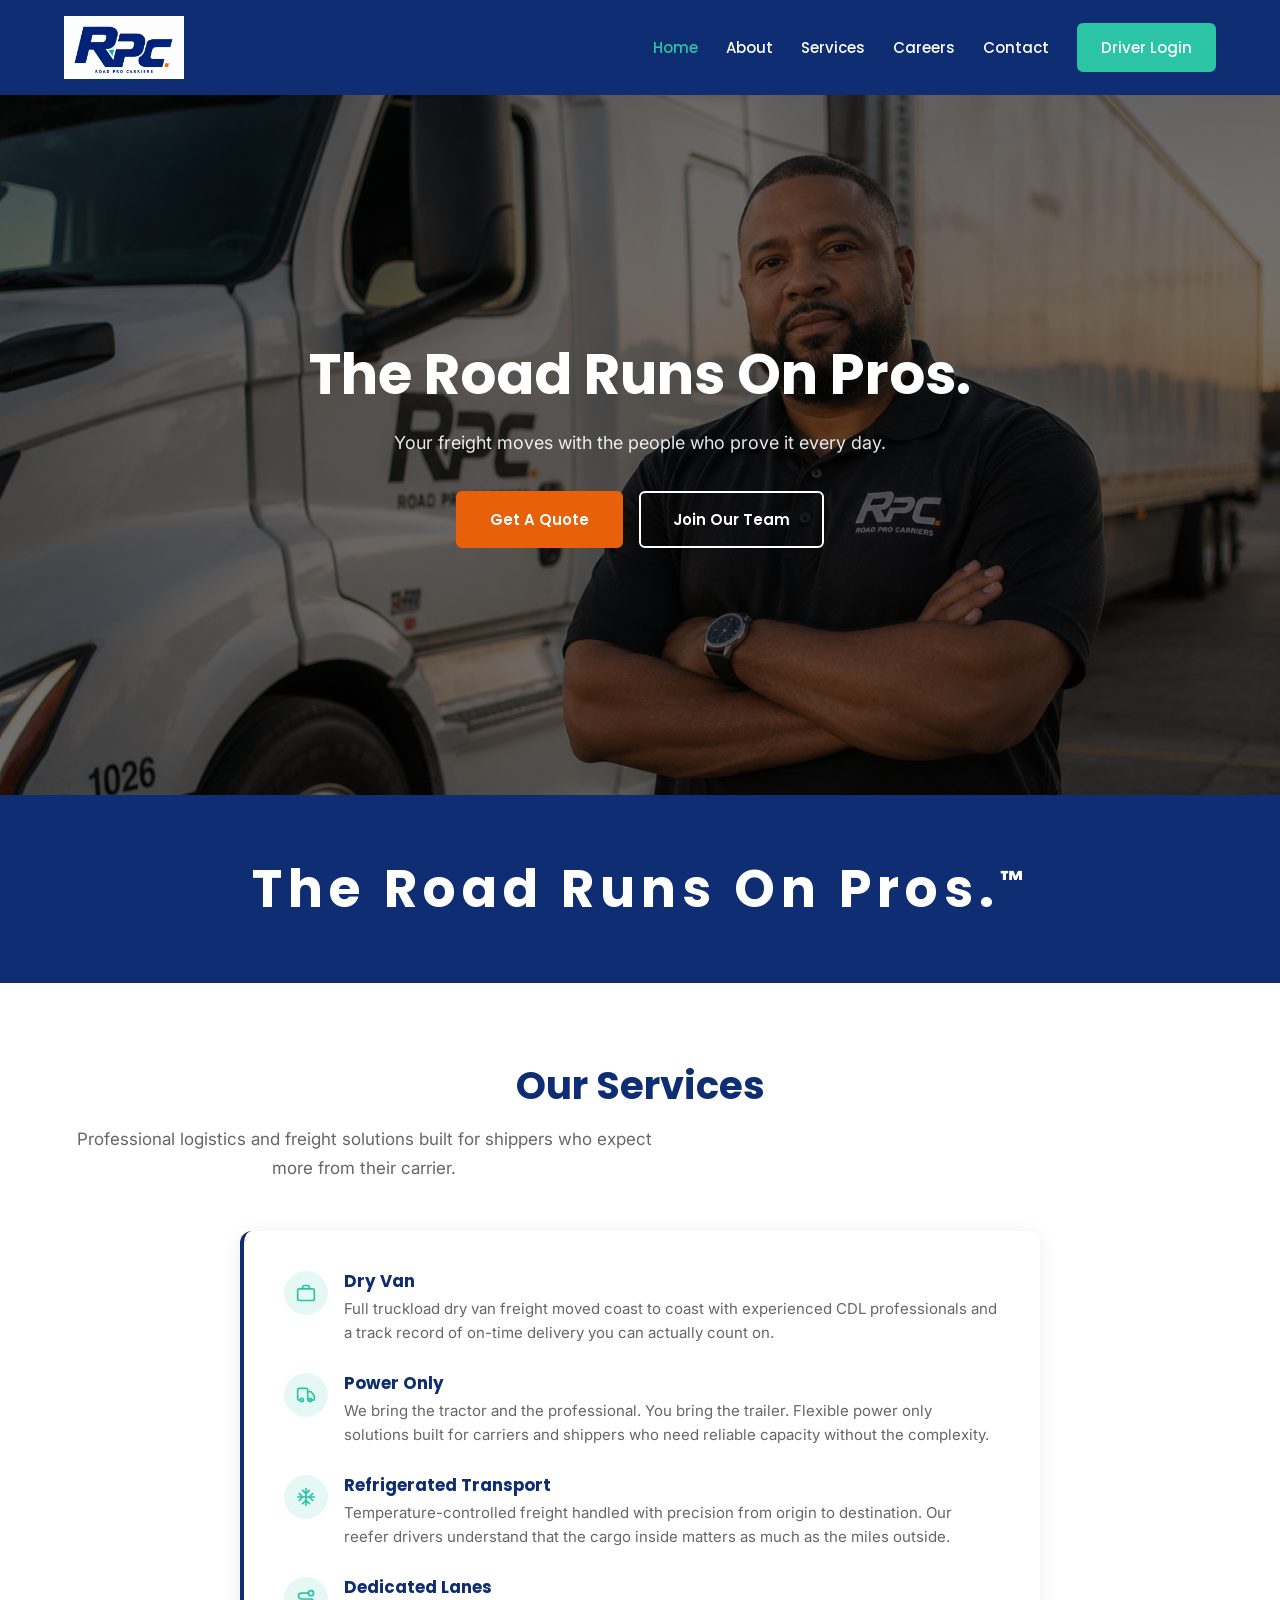
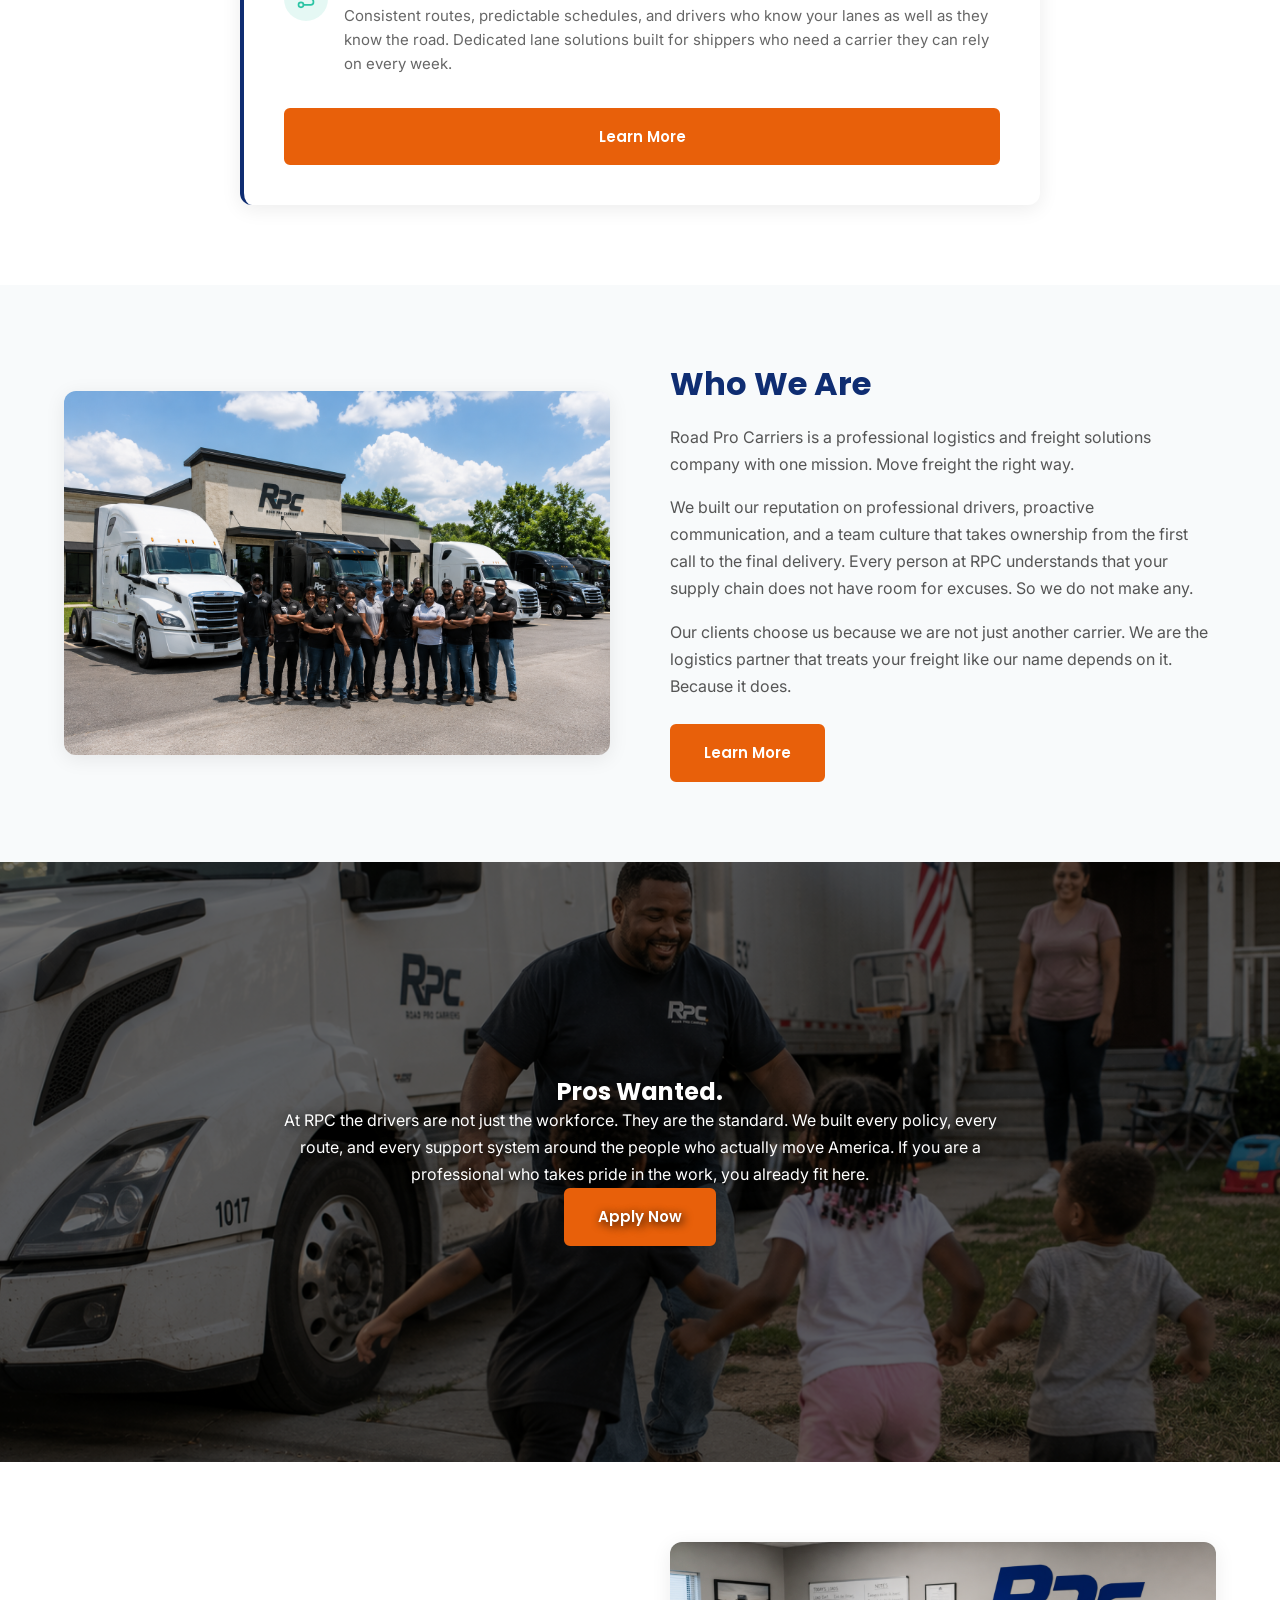
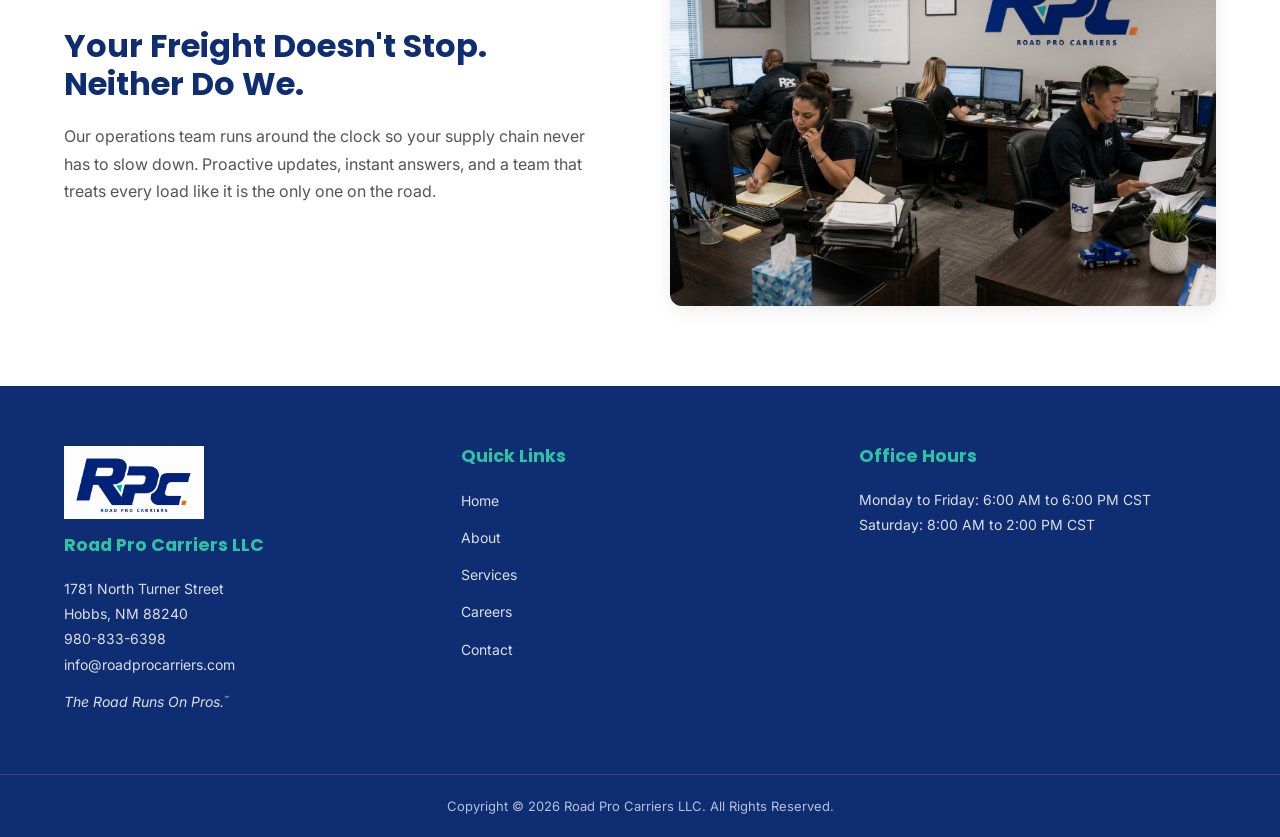
==== index.html @ 8e7dee15 "Fix Pros Wanted banner layout and restore nav button styles. Use an img element for the family homec" ====
<!DOCTYPE html>
<html lang="en">
<head>
  <meta charset="UTF-8">
  <meta name="viewport" content="width=device-width, initial-scale=1.0">
  <meta name="description" content="Road Pro Carriers LLC delivers professional logistics and freight solutions across America. The Road Runs On Pros. Get a quote or join our team today.">
  <title>Road Pro Carriers LLC | The Road Runs On Pros.</title>
  <link rel="stylesheet" href="styles.css">
</head>
<body>

  <header class="site-header">
    <div class="header-inner">
      <a href="index.html" class="logo">
        <img src="images/logo.png" alt="Road Pro Carriers LLC">
      </a>
      <input type="checkbox" id="nav-toggle" class="nav-toggle">
      <label for="nav-toggle" class="hamburger" aria-label="Toggle navigation">
        <span></span><span></span><span></span>
      </label>
      <nav class="main-nav">
        <a href="index.html" class="active">Home</a>
        <a href="about.html">About</a>
        <a href="services.html">Services</a>
        <a href="careers.html">Careers</a>
        <a href="contact.html">Contact</a>
        <a href="driver-login.html" class="btn btn-teal nav-login">Driver Login</a>
      </nav>
    </div>
  </header>

  <section class="hero" style="background-image: url('images/hero-driver.png');">
    <div class="hero-content">
      <h1>The Road Runs On Pros.</h1>
      <p>Your freight moves with the people who prove it every day.</p>
      <div class="hero-buttons">
        <a href="contact.html" class="btn btn-orange">Get A Quote</a>
        <a href="careers.html" class="btn btn-white-outline">Join Our Team</a>
      </div>
    </div>
  </section>

  <div class="tagline-bar">The Road Runs On Pros.<sup style="font-size:0.5em; vertical-align:super;">™</sup></div>

  <section>
    <div class="container">
      <h2 class="section-title text-center">Our Services</h2>
      <p class="section-subtitle text-center">Professional logistics and freight solutions built for shippers who expect more from their carrier.</p>
      <div class="services-overview">
        <div class="card services-overview-card">
          <div class="services-overview-list">
            <div class="service-overview-item">
              <div class="icon-circle">
                <svg xmlns="http://www.w3.org/2000/svg" viewBox="0 0 24 24" fill="none" stroke="currentColor" stroke-width="2" stroke-linecap="round" stroke-linejoin="round"><rect x="2" y="7" width="20" height="14" rx="2"/><path d="M16 7V5a2 2 0 0 0-2-2h-4a2 2 0 0 0-2 2v2"/></svg>
              </div>
              <div>
                <h3>Dry Van</h3>
                <p>Full truckload dry van freight moved coast to coast with experienced CDL professionals and a track record of on-time delivery you can actually count on.</p>
              </div>
            </div>
            <div class="service-overview-item">
              <div class="icon-circle">
                <svg xmlns="http://www.w3.org/2000/svg" viewBox="0 0 24 24" fill="none" stroke="currentColor" stroke-width="2" stroke-linecap="round" stroke-linejoin="round"><path d="M14 18V6a2 2 0 0 0-2-2H4a2 2 0 0 0-2 2v11a1 1 0 0 0 1 1h2"/><path d="M15 18h2"/><path d="M19 18h2a1 1 0 0 0 1-1v-3.65a1 1 0 0 0-.22-.624l-3.48-4.35A1 1 0 0 0 17.52 8H14"/><circle cx="17" cy="18" r="2"/><circle cx="7" cy="18" r="2"/></svg>
              </div>
              <div>
                <h3>Power Only</h3>
                <p>We bring the tractor and the professional. You bring the trailer. Flexible power only solutions built for carriers and shippers who need reliable capacity without the complexity.</p>
              </div>
            </div>
            <div class="service-overview-item">
              <div class="icon-circle">
                <svg xmlns="http://www.w3.org/2000/svg" viewBox="0 0 24 24" fill="none" stroke="currentColor" stroke-width="2" stroke-linecap="round" stroke-linejoin="round"><line x1="2" y1="12" x2="22" y2="12"/><line x1="12" y1="2" x2="12" y2="22"/><path d="m20 16-4-4 4-4"/><path d="m4 8 4 4-4 4"/><path d="m16 4-4 4-4-4"/><path d="m8 20 4-4 4 4"/></svg>
              </div>
              <div>
                <h3>Refrigerated Transport</h3>
                <p>Temperature-controlled freight handled with precision from origin to destination. Our reefer drivers understand that the cargo inside matters as much as the miles outside.</p>
              </div>
            </div>
            <div class="service-overview-item">
              <div class="icon-circle">
                <svg xmlns="http://www.w3.org/2000/svg" viewBox="0 0 24 24" fill="none" stroke="currentColor" stroke-width="2" stroke-linecap="round" stroke-linejoin="round"><circle cx="6" cy="19" r="3"/><path d="M9 19h8.5a3.5 3.5 0 0 0 0-7h-11a3.5 3.5 0 0 1 0-7H15"/><circle cx="18" cy="5" r="3"/></svg>
              </div>
              <div>
                <h3>Dedicated Lanes</h3>
                <p>Consistent routes, predictable schedules, and drivers who know your lanes as well as they know the road. Dedicated lane solutions built for shippers who need a carrier they can rely on every week.</p>
              </div>
            </div>
          </div>
          <a href="services.html" class="btn btn-orange">Learn More</a>
        </div>
      </div>
    </div>
  </section>

  <section class="bg-light">
    <div class="container two-col">
      <div class="col-image">
        <img src="images/team-building.png" alt="Road Pro Carriers team building together">
      </div>
      <div class="col-text content-block">
        <h2>Who We Are</h2>
        <p>Road Pro Carriers is a professional logistics and freight solutions company with one mission. Move freight the right way.</p>
        <p>We built our reputation on professional drivers, proactive communication, and a team culture that takes ownership from the first call to the final delivery. Every person at RPC understands that your supply chain does not have room for excuses. So we do not make any.</p>
        <p>Our clients choose us because we are not just another carrier. We are the logistics partner that treats your freight like our name depends on it. Because it does.</p>
        <a href="about.html" class="btn btn-orange">Learn More</a>
      </div>
    </div>
  </section>

  <section class="cta-banner cta-banner-homecoming careers-cta">
    <img src="images/family-homecoming.png" alt="Professional driver reunited with his family" class="cta-banner-img">
    <div class="hero-content">
      <h1>Pros Wanted.</h1>
      <p>At RPC the drivers are not just the workforce. They are the standard. We built every policy, every route, and every support system around the people who actually move America. If you are a professional who takes pride in the work, you already fit here.</p>
      <a href="careers.html" class="btn btn-orange">Apply Now</a>
    </div>
  </section>

  <section>
    <div class="container two-col">
      <div class="col-text content-block">
        <h2>Your Freight Doesn't Stop. Neither Do We.</h2>
        <p>Our operations team runs around the clock so your supply chain never has to slow down. Proactive updates, instant answers, and a team that treats every load like it is the only one on the road.</p>
      </div>
      <div class="col-image">
        <img src="images/office-rpc-wall.png" alt="Road Pro Carriers dispatch office">
      </div>
    </div>
  </section>

  <footer class="site-footer">
    <div class="footer-main">
      <div class="footer-col">
        <img src="images/logo.png" alt="Road Pro Carriers" style="width: 140px; margin-bottom: 16px; display: block;">
        <h4>Road Pro Carriers LLC</h4>
        <p>1781 North Turner Street<br>Hobbs, NM 88240</p>
        <p><a href="tel:9808336398">980-833-6398</a></p>
        <p><a href="mailto:info@roadprocarriers.com">info@roadprocarriers.com</a></p>
        <p class="footer-tagline">The Road Runs On Pros.<sup style="font-size:0.5em; vertical-align:super;">™</sup></p>
      </div>
      <div class="footer-col">
        <h4>Quick Links</h4>
        <ul class="footer-links">
          <li><a href="index.html">Home</a></li>
          <li><a href="about.html">About</a></li>
          <li><a href="services.html">Services</a></li>
          <li><a href="careers.html">Careers</a></li>
          <li><a href="contact.html">Contact</a></li>
        </ul>
      </div>
      <div class="footer-col">
        <h4>Office Hours</h4>
        <p>Monday to Friday: 6:00 AM to 6:00 PM CST</p>
        <p>Saturday: 8:00 AM to 2:00 PM CST</p>
      </div>
    </div>
    <div class="footer-bottom">
      <p>Copyright &copy; 2026 Road Pro Carriers LLC. All Rights Reserved.</p>
    </div>
  </footer>

</body>
</html>
---- styles.css ----
/* =============================================
   Road Pro Carriers LLC Global Styles
   ============================================= */

@import url('https://fonts.googleapis.com/css2?family=Inter:wght@400;500&family=Poppins:wght@400;600;700&display=swap');

*, *::before, *::after {
  box-sizing: border-box;
  margin: 0;
  padding: 0;
}

html {
  scroll-behavior: smooth;
}

body {
  font-family: 'Inter', sans-serif;
  font-weight: 400;
  font-size: 16px;
  line-height: 1.7;
  color: #333;
  background: #FFFFFF;
}

img {
  max-width: 100%;
  height: auto;
  display: block;
}

a {
  text-decoration: none;
  color: inherit;
}

ul {
  list-style: none;
}

h1, h2, h3, h4, h5, h6 {
  font-family: 'Poppins', sans-serif;
  font-weight: 700;
  line-height: 1.2;
}

.container {
  max-width: 1200px;
  margin: 0 auto;
  padding: 0 24px;
}

section {
  padding: 80px 0;
}

/* ---------- Buttons ---------- */
.btn {
  display: inline-block;
  padding: 14px 32px;
  border-radius: 6px;
  font-family: 'Poppins', sans-serif;
  font-weight: 600;
  font-size: 15px;
  cursor: pointer;
  border: 2px solid transparent;
  transition: all 0.3s ease;
}

.btn-orange {
  background: #E8600A;
  color: #FFFFFF;
  border-color: #E8600A;
}

.btn-orange:hover {
  background: #c45209;
  border-color: #c45209;
}

.btn-white-outline {
  background: transparent;
  color: #FFFFFF;
  border-color: #FFFFFF;
}

.btn-white-outline:hover {
  background: #FFFFFF;
  color: #0F2D72;
}

.btn-teal {
  background: #2BC4A4;
  color: #FFFFFF;
  border-color: #2BC4A4;
}

.btn-teal:hover {
  background: #24a88c;
  border-color: #24a88c;
}

/* ---------- Cards ---------- */
.card {
  background: #FFFFFF;
  border-radius: 12px;
  box-shadow: 0 4px 20px rgba(0, 0, 0, 0.08);
  padding: 32px;
  transition: transform 0.3s ease, box-shadow 0.3s ease;
}

.card:hover {
  transform: translateY(-4px);
  box-shadow: 0 8px 30px rgba(0, 0, 0, 0.12);
}

/* ---------- Header ---------- */
.site-header {
  background: #0F2D72;
  position: sticky;
  top: 0;
  z-index: 1000;
}

.header-inner {
  display: flex;
  align-items: center;
  justify-content: space-between;
  padding: 16px 24px;
  max-width: 1200px;
  margin: 0 auto;
}

.logo img {
  width: 120px;
}

.main-nav {
  display: flex;
  align-items: center;
  gap: 28px;
}

.main-nav a {
  color: #FFFFFF;
  font-family: 'Poppins', sans-serif;
  font-weight: 500;
  font-size: 15px;
  transition: color 0.3s ease;
}

.main-nav a:not(.btn):hover,
.main-nav a:not(.btn).active {
  color: #2BC4A4;
}

.nav-login {
  padding: 10px 22px;
  font-size: 14px;
}

.nav-login:hover {
  color: #FFFFFF;
}

.nav-admin {
  padding: 10px 22px;
  font-size: 14px;
  background: transparent;
  color: #E8600A;
  border: 2px solid #E8600A;
}

.nav-admin:hover {
  background: #E8600A;
  color: #FFFFFF;
  border-color: #E8600A;
}

.nav-toggle {
  display: none;
}

.hamburger {
  display: none;
  flex-direction: column;
  gap: 5px;
  cursor: pointer;
  padding: 4px;
  z-index: 1001;
}

.hamburger span {
  display: block;
  width: 26px;
  height: 3px;
  background: #FFFFFF;
  border-radius: 2px;
  transition: all 0.3s ease;
}

/* ---------- Hero ---------- */
.hero {
  min-height: 700px;
  display: flex;
  align-items: center;
  justify-content: center;
  text-align: center;
  background-size: cover;
  background-position: center 20%;
  background-repeat: no-repeat;
  position: relative;
}

.hero::before {
  content: '';
  position: absolute;
  inset: 0;
  background: rgba(0, 0, 0, 0.55);
}

.hero-navy {
  background: #0F2D72;
}

.hero-navy::before {
  display: none;
}

.hero-content {
  position: relative;
  z-index: 1;
  max-width: 800px;
  padding: 40px 24px;
}

.hero h1 {
  color: #FFFFFF;
  font-size: clamp(2.2rem, 5vw, 3.5rem);
  margin-bottom: 20px;
}

.hero p {
  color: rgba(255, 255, 255, 0.9);
  font-size: 18px;
  margin-bottom: 32px;
}

.hero-buttons {
  display: flex;
  gap: 16px;
  justify-content: center;
  flex-wrap: wrap;
}

/* ---------- Tagline Bar ---------- */
.tagline-bar {
  background-color: #0F2D72;
  padding: 50px 20px;
  text-align: center;
  font-family: 'Poppins', sans-serif;
  font-size: clamp(1.8rem, 5vw, 52px);
  font-weight: 700;
  letter-spacing: 6px;
  color: #FFFFFF;
  width: 100%;
}

.hero-about {
  background-position: center 40%;
}

/* ---------- Services Overview Card ---------- */
.services-overview {
  max-width: 800px;
  margin: 0 auto;
}

.services-overview-card {
  border-left: 4px solid #0F2D72;
  padding: 40px;
}

.services-overview-list {
  display: grid;
  gap: 28px;
  margin-bottom: 32px;
}

.service-overview-item {
  display: flex;
  gap: 16px;
  align-items: flex-start;
}

.service-overview-item .icon-circle {
  width: 44px;
  height: 44px;
  margin: 0;
  flex-shrink: 0;
}

.service-overview-item .icon-circle svg {
  width: 20px;
  height: 20px;
}

.service-overview-item h3 {
  color: #0F2D72;
  font-size: 1.05rem;
  margin-bottom: 6px;
}

.service-overview-item p {
  color: #666;
  font-size: 15px;
  line-height: 1.6;
}

.services-overview-card .btn {
  width: 100%;
  text-align: center;
}

/* ---------- Section Headings ---------- */
.section-title {
  font-size: clamp(1.8rem, 3vw, 2.4rem);
  color: #0F2D72;
  margin-bottom: 16px;
}

.section-subtitle {
  color: #666;
  font-size: 17px;
  margin-bottom: 48px;
  max-width: 600px;
}

.text-center {
  text-align: center;
}

.text-center .section-subtitle {
  margin-left: auto;
  margin-right: auto;
}

/* ---------- Icons ---------- */
.icon-circle {
  width: 64px;
  height: 64px;
  background: rgba(43, 196, 164, 0.12);
  border-radius: 50%;
  display: flex;
  align-items: center;
  justify-content: center;
  margin: 0 auto 20px;
  color: #2BC4A4;
}

.icon-circle svg {
  width: 28px;
  height: 28px;
}

.icon-circle-lg {
  width: 80px;
  height: 80px;
  margin: 0 0 24px;
}

.icon-circle-lg svg {
  width: 36px;
  height: 36px;
}

.icon-circle-sm {
  width: 56px;
  height: 56px;
  margin: 0 auto 16px;
}

.icon-circle-sm svg {
  width: 24px;
  height: 24px;
}

/* ---------- Services Grid ---------- */
.services-grid {
  display: grid;
  grid-template-columns: repeat(3, 1fr);
  gap: 32px;
}

.service-card {
  text-align: center;
}

.service-card h3 {
  color: #0F2D72;
  font-size: 1.25rem;
  margin-bottom: 12px;
}

.service-card p {
  color: #666;
  margin-bottom: 16px;
  font-size: 15px;
}

.learn-more {
  color: #E8600A;
  font-family: 'Poppins', sans-serif;
  font-weight: 600;
  font-size: 14px;
  transition: color 0.3s ease;
}

.learn-more:hover {
  color: #c45209;
}

/* ---------- Two Column Layouts ---------- */
.two-col {
  display: grid;
  grid-template-columns: 1fr 1fr;
  gap: 60px;
  align-items: center;
}

.two-col img {
  border-radius: 12px;
  box-shadow: 0 4px 20px rgba(0, 0, 0, 0.08);
  width: 100%;
}

.two-col.reverse .col-image,
.two-col.reverse .col-icon {
  order: 2;
}

.two-col.reverse .col-text {
  order: 1;
}

/* ---------- CTA Banner ---------- */
.cta-banner {
  background-size: cover;
  background-position: center;
  background-repeat: no-repeat;
  position: relative;
  text-align: center;
  padding: 0;
}

.cta-banner-homecoming,
.hero.cta-banner-homecoming {
  background-image: none;
  background-size: cover;
  background-position: center 60%;
  background-color: transparent;
  min-height: 600px;
  overflow: hidden;
  padding: 0;
}

.cta-banner-homecoming .cta-banner-img {
  position: absolute;
  inset: 0;
  width: 100%;
  height: 100%;
  object-fit: cover;
  object-position: center 60%;
  z-index: 0;
}

.cta-banner-homecoming .hero-content {
  position: absolute;
  inset: 0;
  z-index: 2;
  display: flex;
  flex-direction: column;
  align-items: center;
  justify-content: center;
  max-width: 800px;
  margin: 0 auto;
  padding: 100px 24px;
}

.cta-banner-homecoming::before,
.hero.cta-banner-homecoming::before {
  background: rgba(0, 0, 0, 0.35);
  z-index: 1;
}

.careers-hero {
  background-position: center center;
}

.careers-hero::before {
  background: rgba(0, 0, 0, 0.45);
}

.careers-cta h1,
.careers-cta h2,
.careers-cta p,
.careers-cta .btn,
.photo-banner h2,
.photo-banner p {
  color: white;
  text-shadow: 2px 2px 10px rgba(0, 0, 0, 0.95);
}

.cta-banner::before {
  content: '';
  position: absolute;
  inset: 0;
  background: rgba(0, 0, 0, 0.55);
}

.cta-banner .hero-content {
  padding: 100px 24px;
}

/* ---------- Content Blocks ---------- */
.content-block h2 {
  color: #0F2D72;
  font-size: clamp(1.6rem, 2.5vw, 2rem);
  margin-bottom: 20px;
}

.content-block p {
  color: #555;
  margin-bottom: 16px;
}

.content-block .btn {
  margin-top: 8px;
}

/* ---------- Values List ---------- */
.values-list {
  display: grid;
  gap: 16px;
}

.value-item {
  display: flex;
  align-items: flex-start;
  gap: 12px;
}

.value-dot {
  width: 8px;
  height: 8px;
  background: #2BC4A4;
  border-radius: 50%;
  flex-shrink: 0;
  margin-top: 8px;
}

.value-item strong {
  font-family: 'Poppins', sans-serif;
  color: #0F2D72;
  display: block;
  margin-bottom: 4px;
}

.value-item span {
  color: #555;
  font-size: 15px;
}

/* ---------- Service Detail ---------- */
.service-detail {
  padding: 80px 0;
}

.service-detail:nth-child(even) {
  background: #f8fafb;
}

.service-detail h2 {
  color: #0F2D72;
  font-size: clamp(1.6rem, 2.5vw, 2rem);
  margin-bottom: 20px;
}

.service-detail p {
  color: #555;
  margin-bottom: 16px;
}

.service-detail .col-icon {
  display: flex;
  align-items: center;
  justify-content: center;
}

.service-icon-circle {
  width: 200px;
  height: 200px;
  border-radius: 50%;
  background: #EEF3FC;
  display: flex;
  align-items: center;
  justify-content: center;
  box-shadow: 0 8px 24px rgba(15, 45, 114, 0.12);
  flex-shrink: 0;
}

.service-icon-circle svg {
  width: 120px;
  height: 120px;
}

/* ---------- Benefits Grid ---------- */
.benefits-grid {
  display: grid;
  grid-template-columns: repeat(3, 1fr);
  gap: 32px;
}

.benefit-card {
  text-align: center;
}

.benefit-card h3 {
  color: #0F2D72;
  font-size: 1.1rem;
  margin-bottom: 8px;
}

.benefit-card p {
  color: #666;
  font-size: 14px;
}

/* ---------- Photo Banner ---------- */
.photo-banner {
  min-height: 400px;
  background-size: cover;
  background-position: center;
  background-repeat: no-repeat;
  display: flex;
  align-items: center;
  justify-content: center;
  position: relative;
  padding: 0;
}

.photo-banner-content {
  position: relative;
  z-index: 1;
  text-align: center;
  padding: 40px 24px;
  max-width: 700px;
}

.photo-banner-content h2 {
  position: relative;
  z-index: 1;
  color: #FFFFFF;
  font-size: clamp(2rem, 4vw, 3rem);
  text-align: center;
  padding: 0;
  margin-bottom: 16px;
}

.photo-banner-content p {
  color: rgba(255, 255, 255, 0.9);
  font-size: 18px;
}

.photo-banner::before {
  content: '';
  position: absolute;
  inset: 0;
  background: rgba(0, 0, 0, 0.55);
}

.photo-banner-drivers {
  background-position: center 30%;
}

.photo-banner-drivers::before {
  background: rgba(0, 0, 0, 0.50);
}

/* ---------- Requirements ---------- */
.requirements-list li {
  padding: 12px 0;
  border-bottom: 1px solid #eee;
  color: #555;
  display: flex;
  align-items: center;
  gap: 12px;
}

.requirements-list li::before {
  content: '';
  width: 20px;
  height: 20px;
  background: rgba(43, 196, 164, 0.15);
  border-radius: 50%;
  flex-shrink: 0;
  background-image: url("data:image/svg+xml,%3Csvg xmlns='http://www.w3.org/2000/svg' viewBox='0 0 24 24' fill='none' stroke='%232BC4A4' stroke-width='3' stroke-linecap='round' stroke-linejoin='round'%3E%3Cpolyline points='20 6 9 17 4 12'/%3E%3C/svg%3E");
  background-size: 12px;
  background-repeat: no-repeat;
  background-position: center;
}

/* ---------- Forms ---------- */
.form-card {
  background: #FFFFFF;
  border-radius: 12px;
  box-shadow: 0 4px 20px rgba(0, 0, 0, 0.08);
  padding: 40px;
}

.form-card h2 {
  color: #0F2D72;
  font-size: 1.5rem;
  margin-bottom: 24px;
}

.form-group {
  margin-bottom: 20px;
}

.form-group label {
  display: block;
  font-family: 'Poppins', sans-serif;
  font-weight: 500;
  font-size: 14px;
  color: #0F2D72;
  margin-bottom: 6px;
}

.form-group input,
.form-group select,
.form-group textarea {
  width: 100%;
  padding: 12px 16px;
  border: 1px solid #ddd;
  border-radius: 6px;
  font-family: 'Inter', sans-serif;
  font-size: 15px;
  transition: border-color 0.3s ease;
  background: #FFFFFF;
}

.form-group input:focus,
.form-group select:focus,
.form-group textarea:focus {
  outline: none;
  border-color: #2BC4A4;
}

.form-group textarea {
  min-height: 120px;
  resize: vertical;
}

.form-row {
  display: grid;
  grid-template-columns: 1fr 1fr;
  gap: 20px;
}

/* ---------- Contact Info ---------- */
.contact-info-block {
  margin-bottom: 28px;
}

.contact-info-block h3 {
  color: #0F2D72;
  font-size: 1.3rem;
  margin-bottom: 20px;
}

.contact-info-block p,
.contact-info-block a {
  color: #555;
  font-size: 15px;
  line-height: 1.8;
}

.contact-info-block a:hover {
  color: #2BC4A4;
}

.contact-label {
  font-family: 'Poppins', sans-serif;
  font-weight: 600;
  color: #0F2D72;
  font-size: 13px;
  text-transform: uppercase;
  letter-spacing: 0.5px;
  margin-top: 16px;
  margin-bottom: 4px;
}

/* ---------- CTA Section ---------- */
.cta-section {
  background: #0F2D72;
  text-align: center;
}

.cta-section h2 {
  color: #FFFFFF;
  font-size: clamp(1.8rem, 3vw, 2.4rem);
  margin-bottom: 24px;
}

/* ---------- Map ---------- */
.map-section {
  padding: 0;
}

.map-section iframe {
  width: 100%;
  height: 450px;
  border: 0;
  display: block;
}

/* ---------- Stub Page ---------- */
.stub-content {
  text-align: center;
  max-width: 600px;
  margin: 0 auto;
}

.stub-content p {
  color: rgba(255, 255, 255, 0.9);
  font-size: 18px;
  margin-bottom: 32px;
}

.stub-links {
  display: flex;
  gap: 16px;
  justify-content: center;
  flex-wrap: wrap;
}

/* ---------- Footer ---------- */
.site-footer {
  background: #0F2D72;
  color: #FFFFFF;
}

.footer-main {
  display: grid;
  grid-template-columns: 1fr 1fr 1fr;
  gap: 40px;
  padding: 60px 24px;
  max-width: 1200px;
  margin: 0 auto;
}

.footer-col h4 {
  font-family: 'Poppins', sans-serif;
  font-size: 1.1rem;
  margin-bottom: 20px;
  color: #2BC4A4;
}

.footer-col p,
.footer-col a {
  color: rgba(255, 255, 255, 0.85);
  font-size: 14px;
  line-height: 1.8;
}

.footer-col a:hover {
  color: #2BC4A4;
}

.footer-tagline {
  color: #2BC4A4;
  font-style: italic;
  font-size: 13px;
  margin-top: 12px;
}

.footer-links li {
  margin-bottom: 10px;
}

.footer-bottom {
  border-top: 1px solid rgba(255, 255, 255, 0.15);
  text-align: center;
  padding: 20px 24px;
  font-size: 13px;
  color: rgba(255, 255, 255, 0.7);
}

.bg-light {
  background: #f8fafb;
}

/* ---------- Responsive ---------- */
@media (max-width: 992px) {
  .services-grid,
  .benefits-grid {
    grid-template-columns: repeat(2, 1fr);
  }

  .tagline-bar {
    letter-spacing: 3px;
  }

  .two-col {
    grid-template-columns: 1fr;
    gap: 40px;
  }

  .two-col.reverse .col-image,
  .two-col.reverse .col-icon,
  .two-col.reverse .col-text {
    order: unset;
  }
}

@media (max-width: 768px) {
  section {
    padding: 60px 0;
  }

  .hamburger {
    display: flex;
  }

  .main-nav {
    position: fixed;
    top: 0;
    right: -100%;
    width: 280px;
    height: 100vh;
    background: #0F2D72;
    flex-direction: column;
    align-items: flex-start;
    padding: 80px 32px 32px;
    gap: 20px;
    transition: right 0.3s ease;
    box-shadow: -4px 0 20px rgba(0, 0, 0, 0.2);
  }

  .nav-toggle:checked ~ .main-nav {
    right: 0;
  }

  .nav-toggle:checked ~ .hamburger span:nth-child(1) {
    transform: rotate(45deg) translate(5px, 6px);
  }

  .nav-toggle:checked ~ .hamburger span:nth-child(2) {
    opacity: 0;
  }

  .nav-toggle:checked ~ .hamburger span:nth-child(3) {
    transform: rotate(-45deg) translate(5px, -6px);
  }

  .services-grid,
  .benefits-grid {
    grid-template-columns: 1fr;
  }

  .footer-main {
    grid-template-columns: 1fr;
    text-align: center;
  }

  .form-row {
    grid-template-columns: 1fr;
  }

  .hero {
    min-height: 500px;
  }

  .form-card {
    padding: 28px;
  }
}
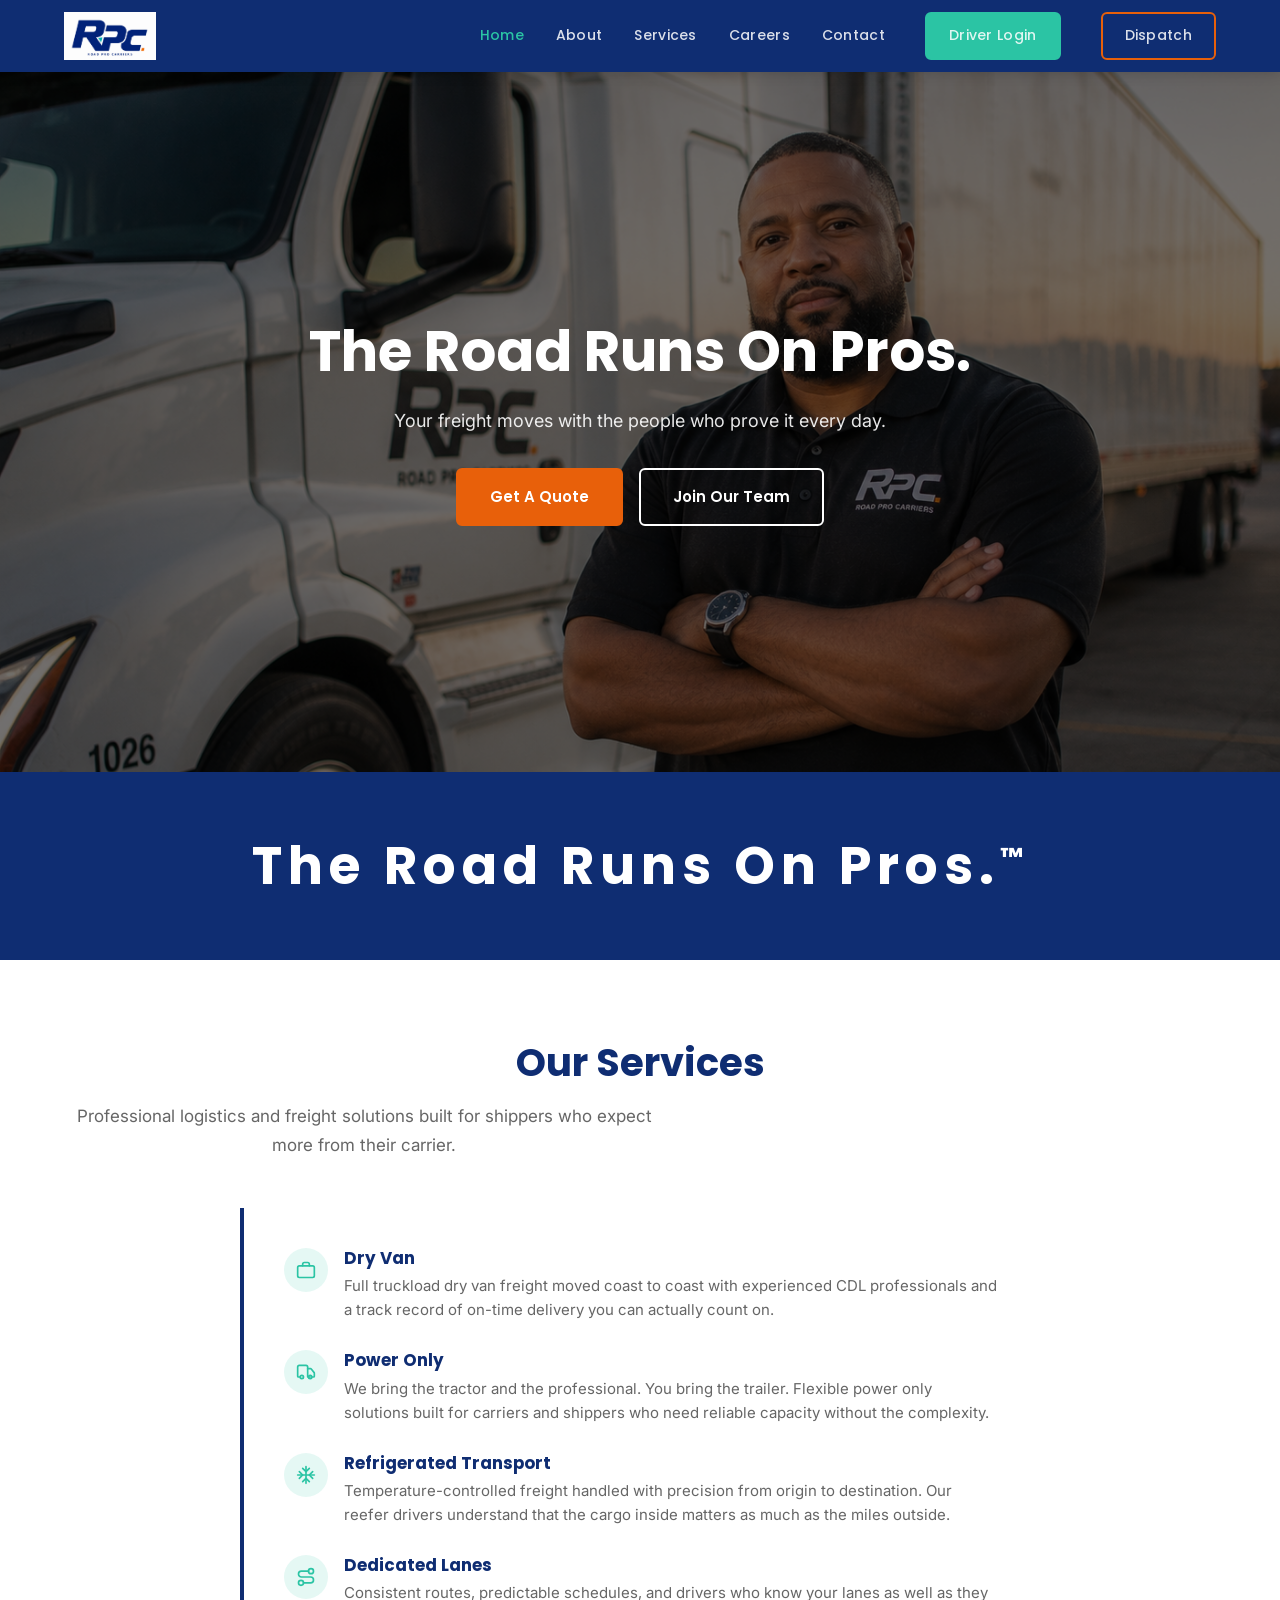
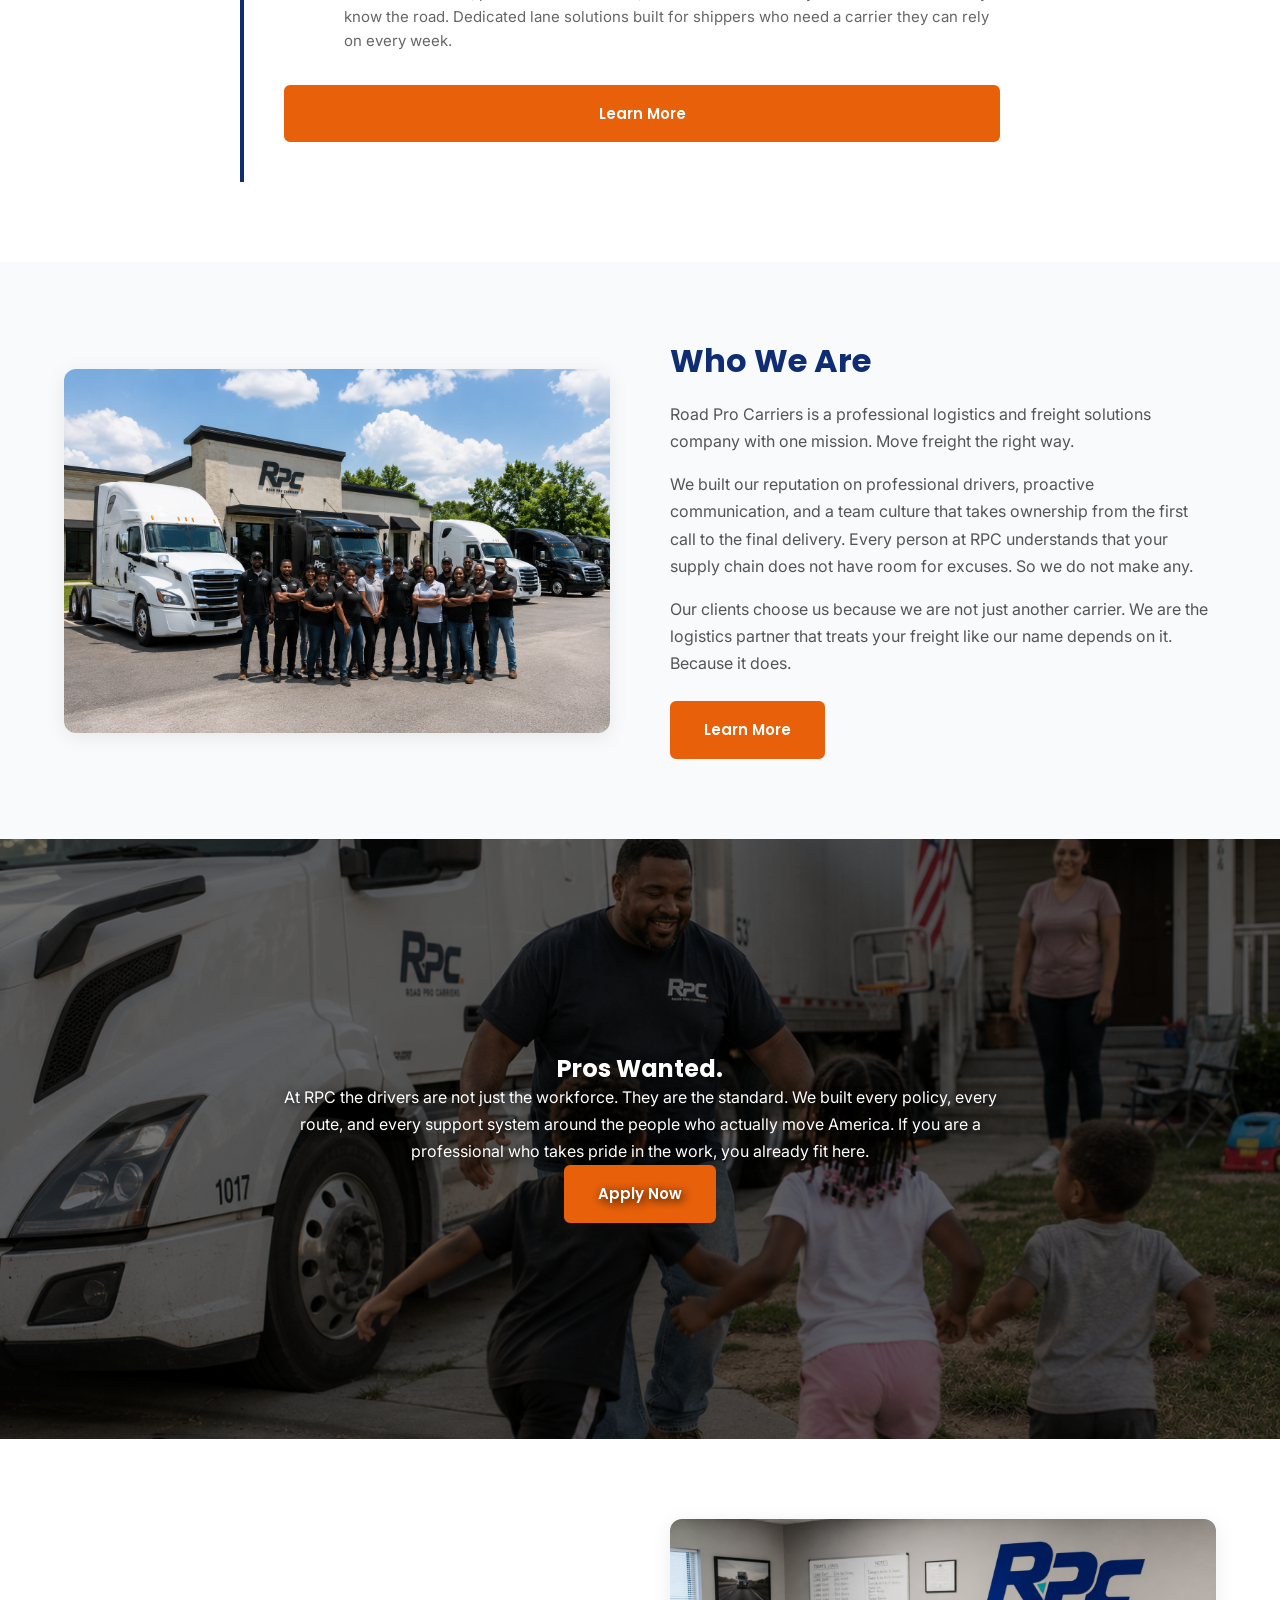
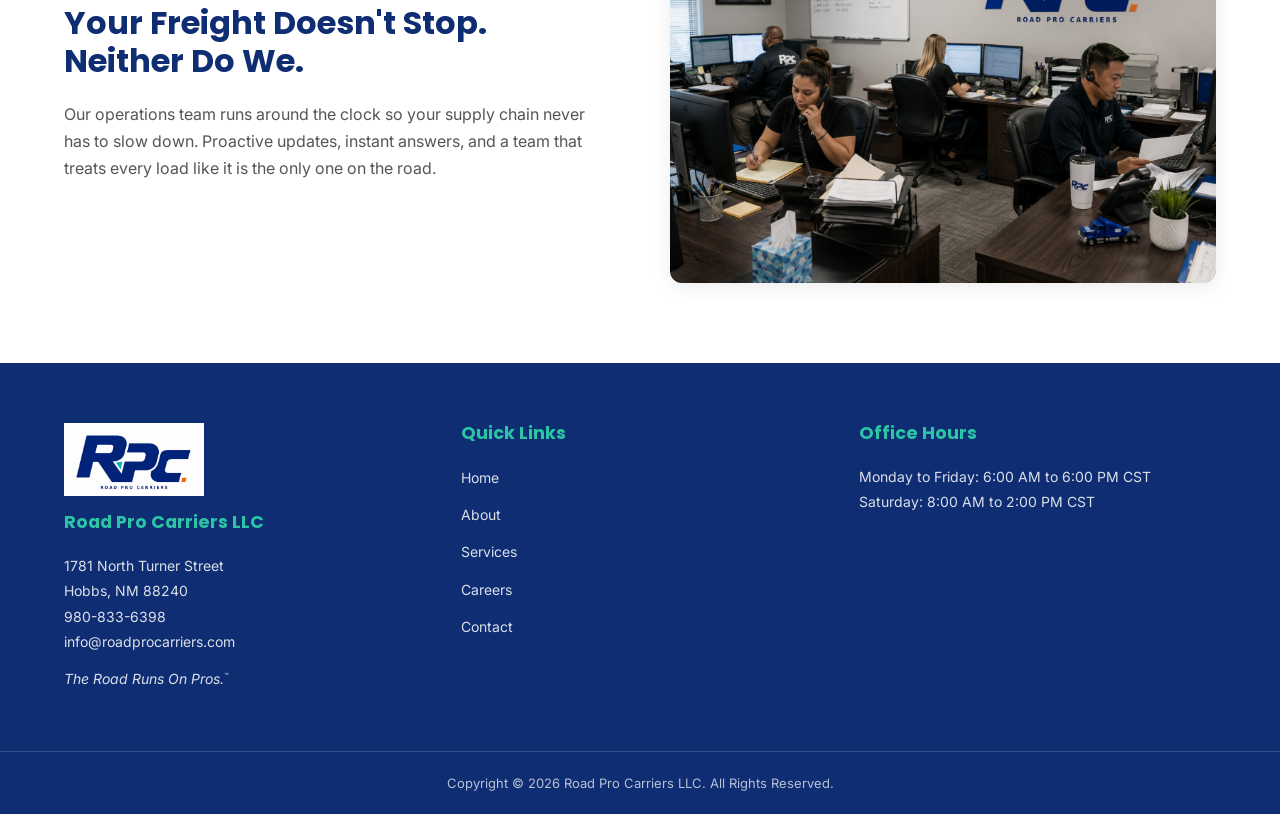
==== commit d9df9dfb: "Merge remote main and resolve styles.css conflicts. Keep img-based Pros Wanted banner layout while i" ====
--- a/index.html
+++ b/index.html
@@ -25,6 +25,7 @@
         <a href="careers.html">Careers</a>
         <a href="contact.html">Contact</a>
         <a href="driver-login.html" class="btn btn-teal nav-login">Driver Login</a>
+      <a href="admin-portal.html" class="btn btn-navy nav-admin">Dispatch</a>
       </nav>
     </div>
   </header>
--- a/styles.css
+++ b/styles.css
@@ -99,53 +99,66 @@
   background: #24a88c;
   border-color: #24a88c;
 }
-
-/* ---------- Cards ---------- */
-.card {
-  background: #FFFFFF;
-  border-radius: 12px;
-  box-shadow: 0 4px 20px rgba(0, 0, 0, 0.08);
-  padding: 32px;
-  transition: transform 0.3s ease, box-shadow 0.3s ease;
-}
-
-.card:hover {
-  transform: translateY(-4px);
-  box-shadow: 0 8px 30px rgba(0, 0, 0, 0.12);
-}
-
-/* ---------- Header ---------- */
+.btn-navy {
+  background: transparent;
+  color: #E8600A;
+  border-color: #E8600A;
+  border-width: 2px;
+  font-weight: 600;
+}
+
+.btn-navy:hover {
+  background: #E8600A;
+  color: #FFFFFF;
+  border-color: #E8600A;
+}
+
+.nav-admin {
+  padding: 10px 22px;
+  font-size: 14px;
+  margin-left: 8px;
+}
+
+.nav-admin:hover {
+  color: #FFFFFF;
+}
+
+/* ---------- Header / Nav ---------- */
 .site-header {
   background: #0F2D72;
   position: sticky;
   top: 0;
   z-index: 1000;
+  box-shadow: 0 2px 12px rgba(0, 0, 0, 0.15);
 }
 
 .header-inner {
+  max-width: 1200px;
+  margin: 0 auto;
+  padding: 0 24px;
   display: flex;
   align-items: center;
   justify-content: space-between;
-  padding: 16px 24px;
-  max-width: 1200px;
-  margin: 0 auto;
+  height: 72px;
 }
 
 .logo img {
-  width: 120px;
+  height: 48px;
+  width: auto;
 }
 
 .main-nav {
   display: flex;
   align-items: center;
-  gap: 28px;
+  gap: 32px;
 }
 
 .main-nav a {
-  color: #FFFFFF;
+  color: rgba(255, 255, 255, 0.85);
   font-family: 'Poppins', sans-serif;
   font-weight: 500;
-  font-size: 15px;
+  font-size: 14px;
+  letter-spacing: 0.3px;
   transition: color 0.3s ease;
 }
 
@@ -157,24 +170,11 @@
 .nav-login {
   padding: 10px 22px;
   font-size: 14px;
+  margin-left: 8px;
 }
 
 .nav-login:hover {
   color: #FFFFFF;
-}
-
-.nav-admin {
-  padding: 10px 22px;
-  font-size: 14px;
-  background: transparent;
-  color: #E8600A;
-  border: 2px solid #E8600A;
-}
-
-.nav-admin:hover {
-  background: #E8600A;
-  color: #FFFFFF;
-  border-color: #E8600A;
 }
 
 .nav-toggle {
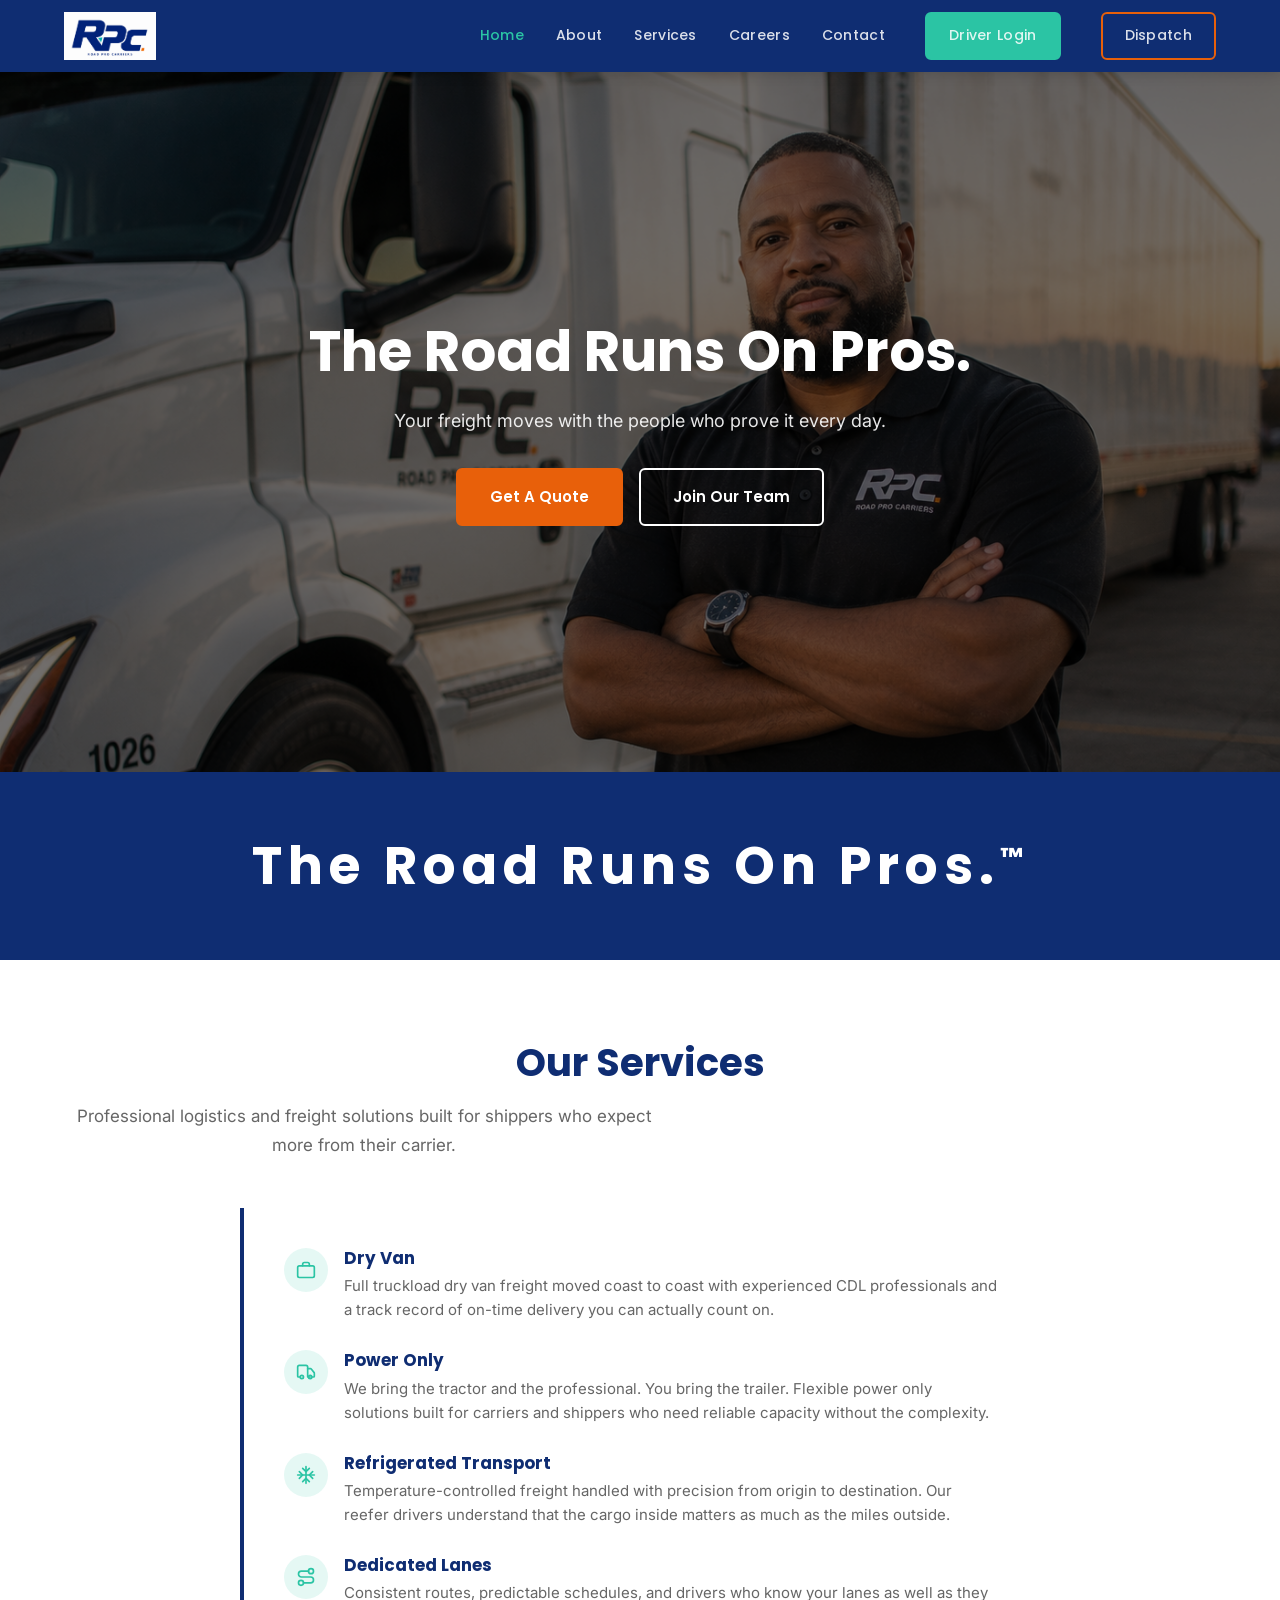
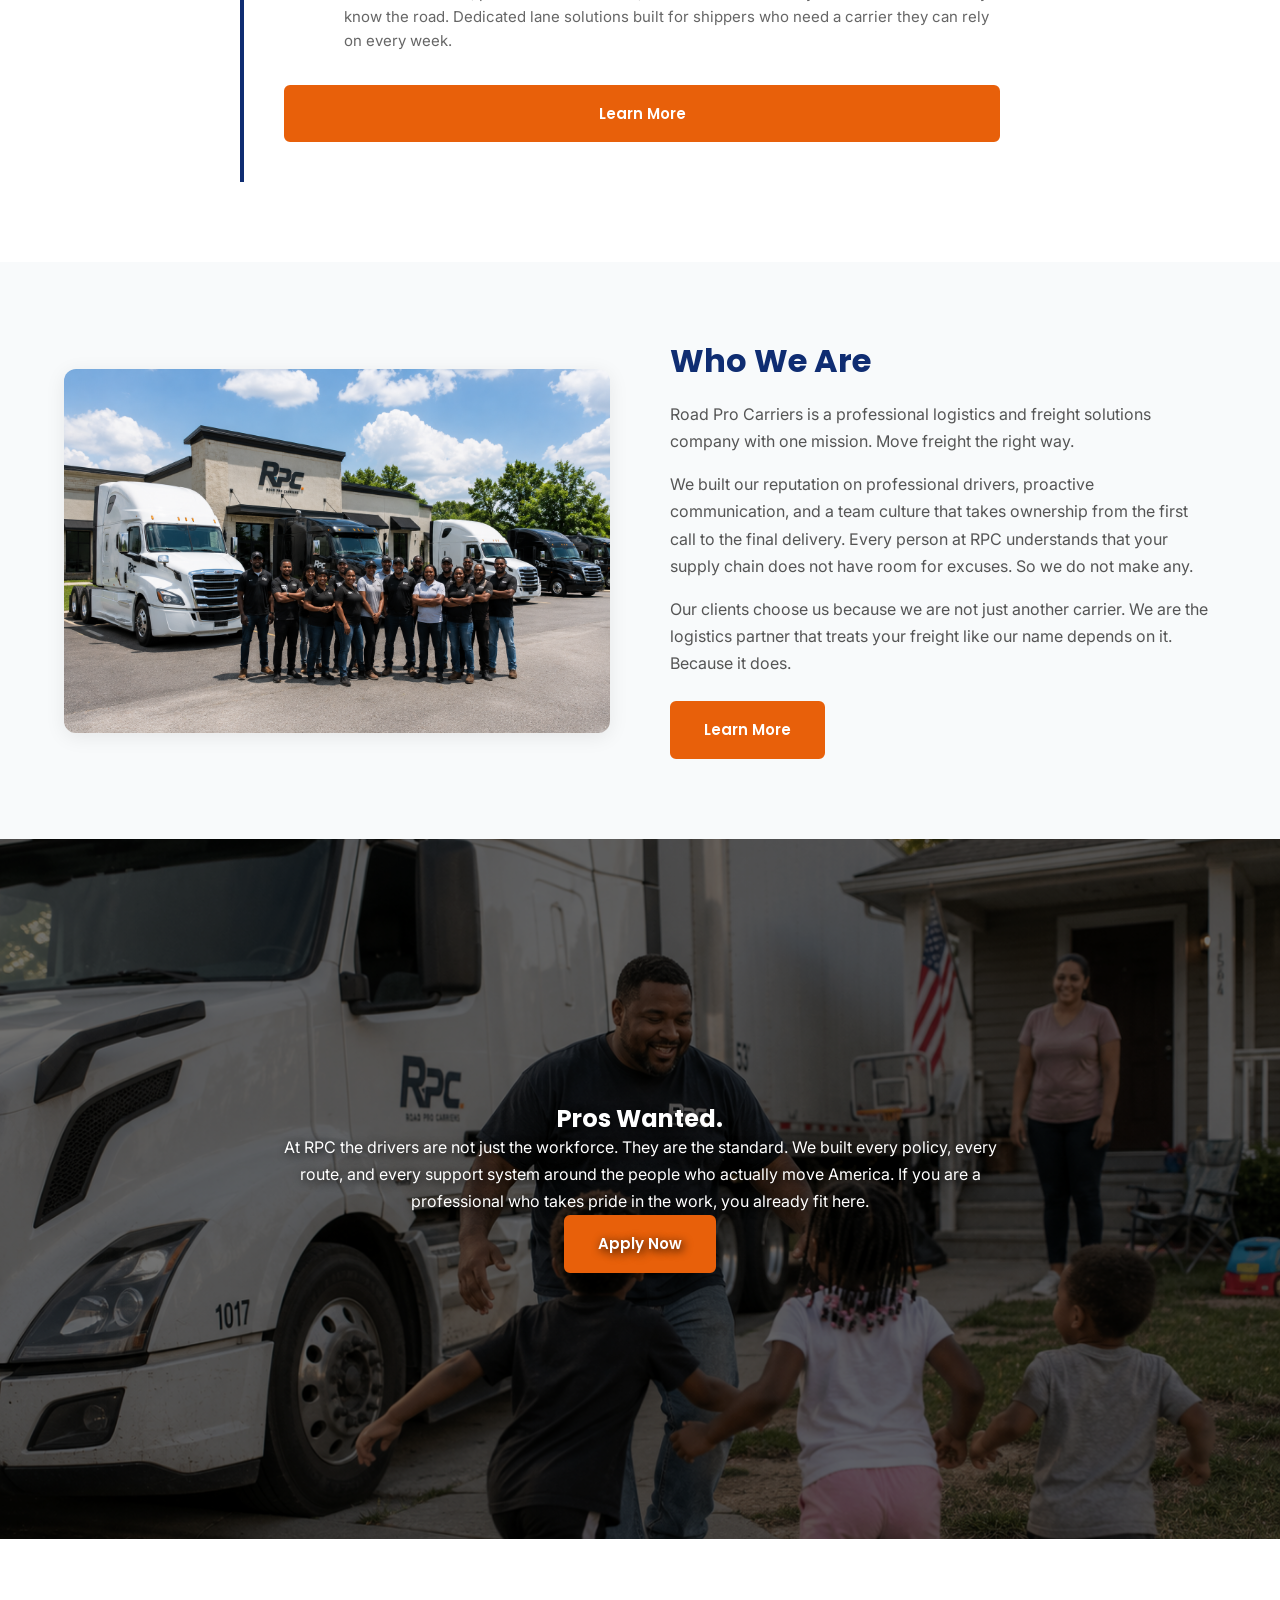
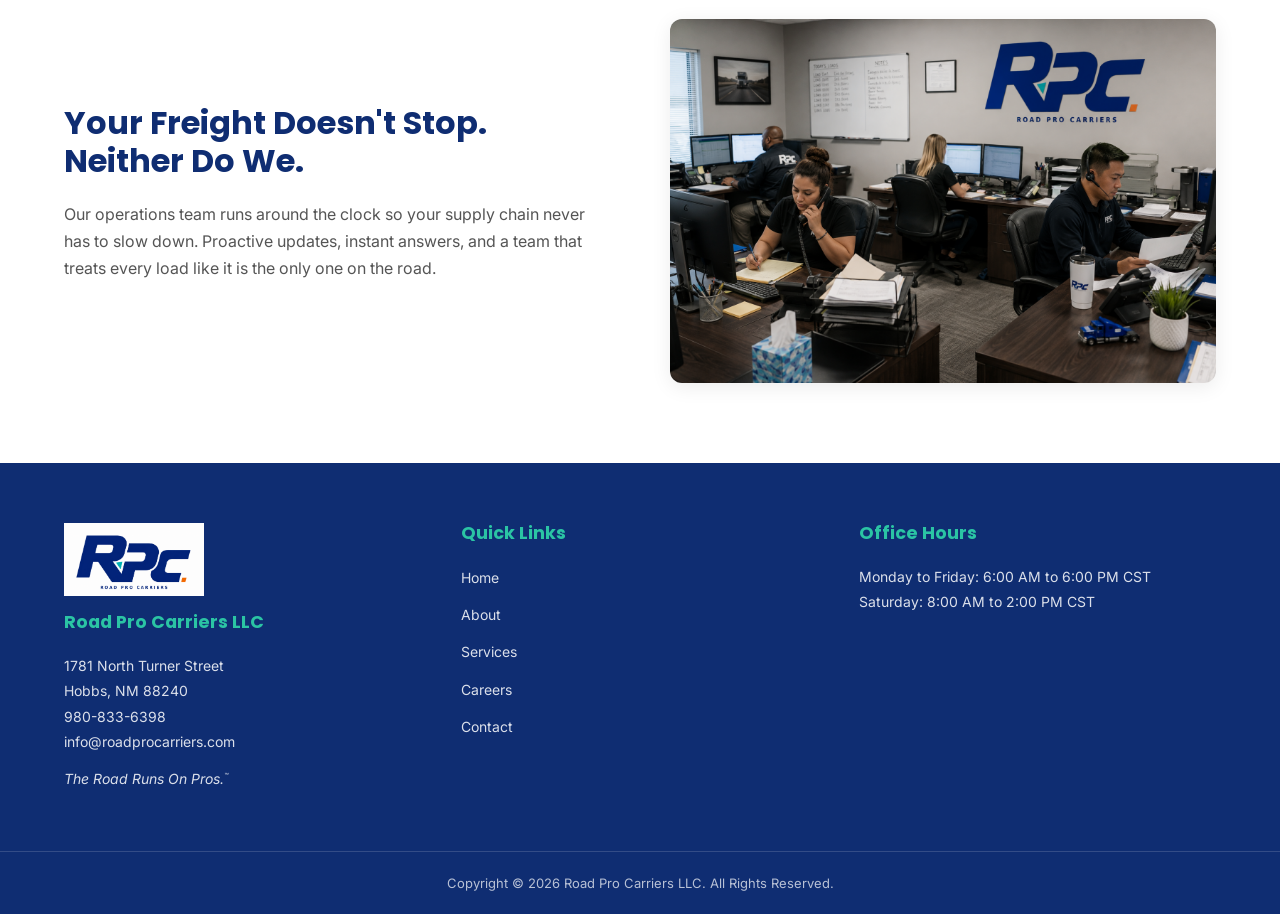
==== commit cdddd316: "Fix Dispatch nav button to link to dispatch/ instead of admin-portal.html" ====
--- a/index.html
+++ b/index.html
@@ -25,7 +25,7 @@
         <a href="careers.html">Careers</a>
         <a href="contact.html">Contact</a>
         <a href="driver-login.html" class="btn btn-teal nav-login">Driver Login</a>
-      <a href="admin-portal.html" class="btn btn-navy nav-admin">Dispatch</a>
+      <a href="dispatch/" class="btn btn-navy nav-admin">Dispatch</a>
       </nav>
     </div>
   </header>
--- a/styles.css
+++ b/styles.css
@@ -457,9 +457,9 @@
 .hero.cta-banner-homecoming {
   background-image: none;
   background-size: cover;
-  background-position: center 60%;
+  background-position: center 40%;
   background-color: transparent;
-  min-height: 600px;
+  min-height: 700px;
   overflow: hidden;
   padding: 0;
 }
@@ -470,7 +470,7 @@
   width: 100%;
   height: 100%;
   object-fit: cover;
-  object-position: center 60%;
+  object-position: center 40%;
   z-index: 0;
 }
 
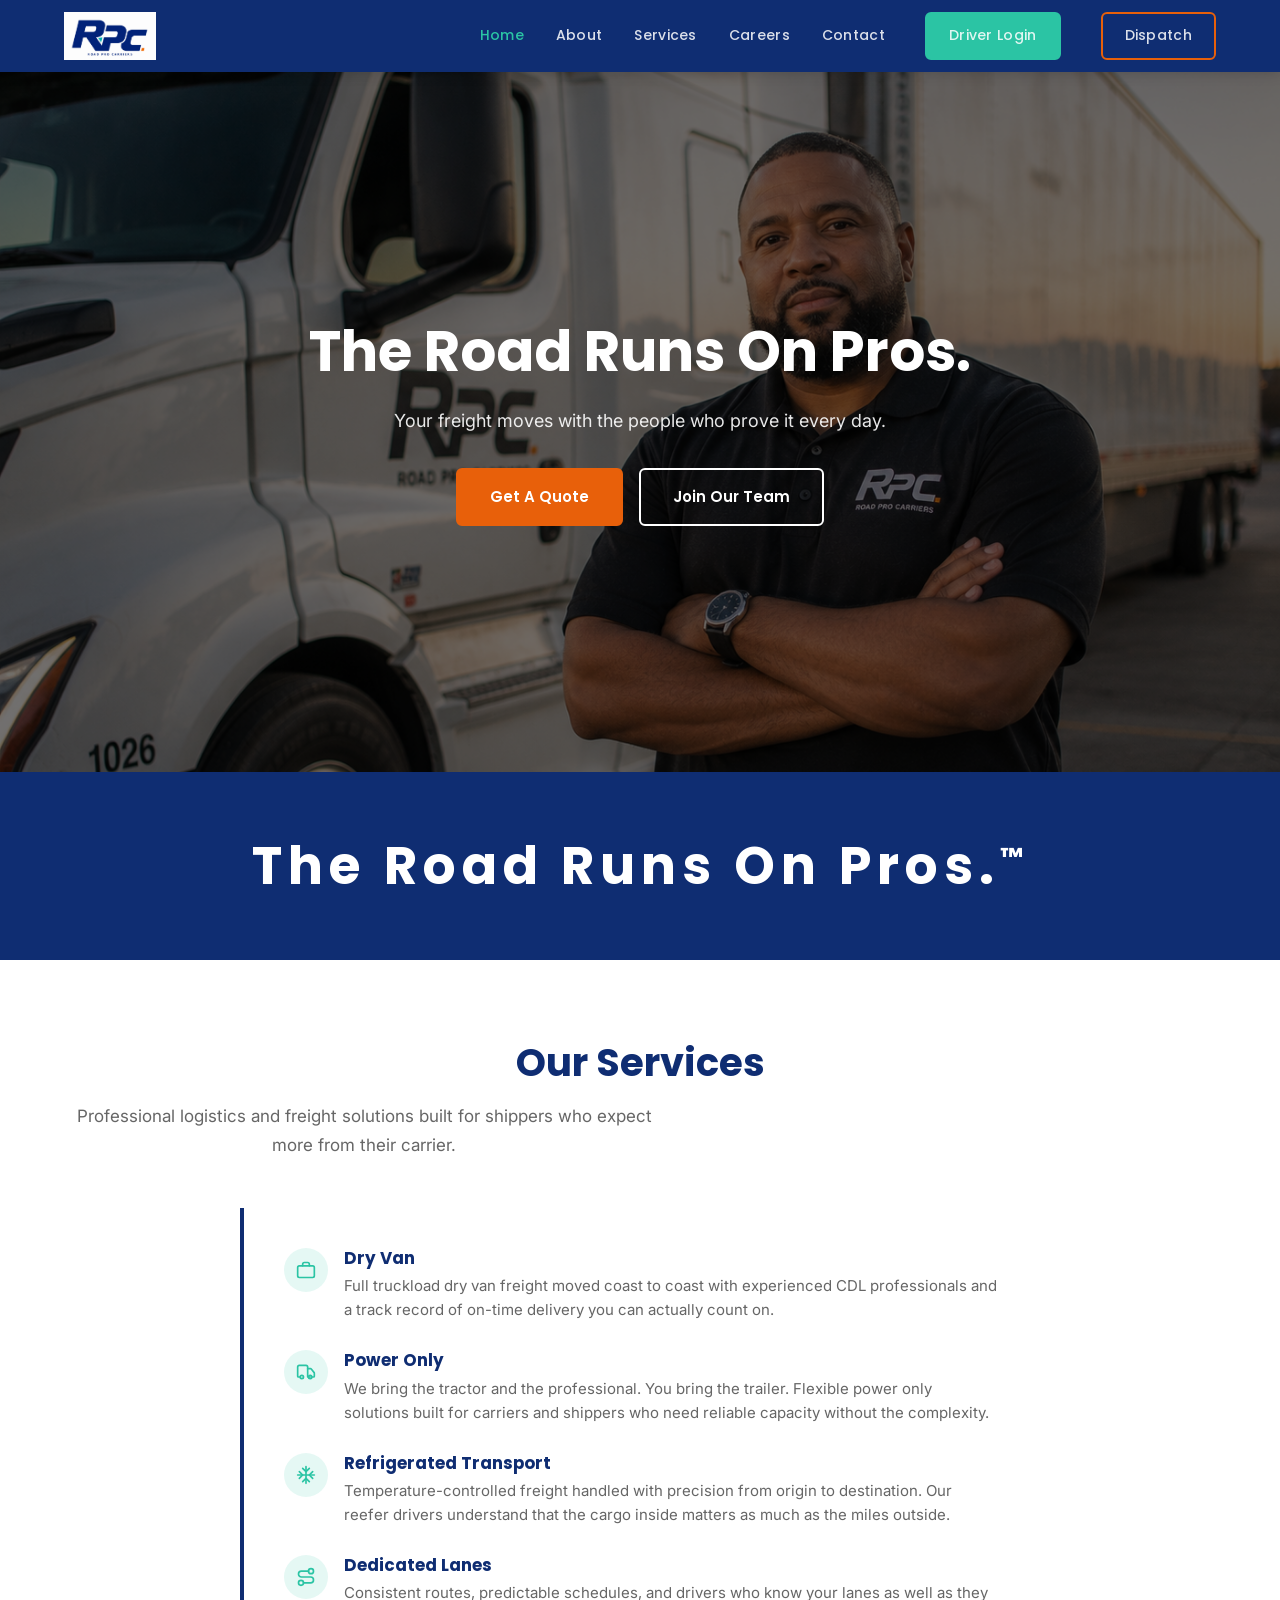
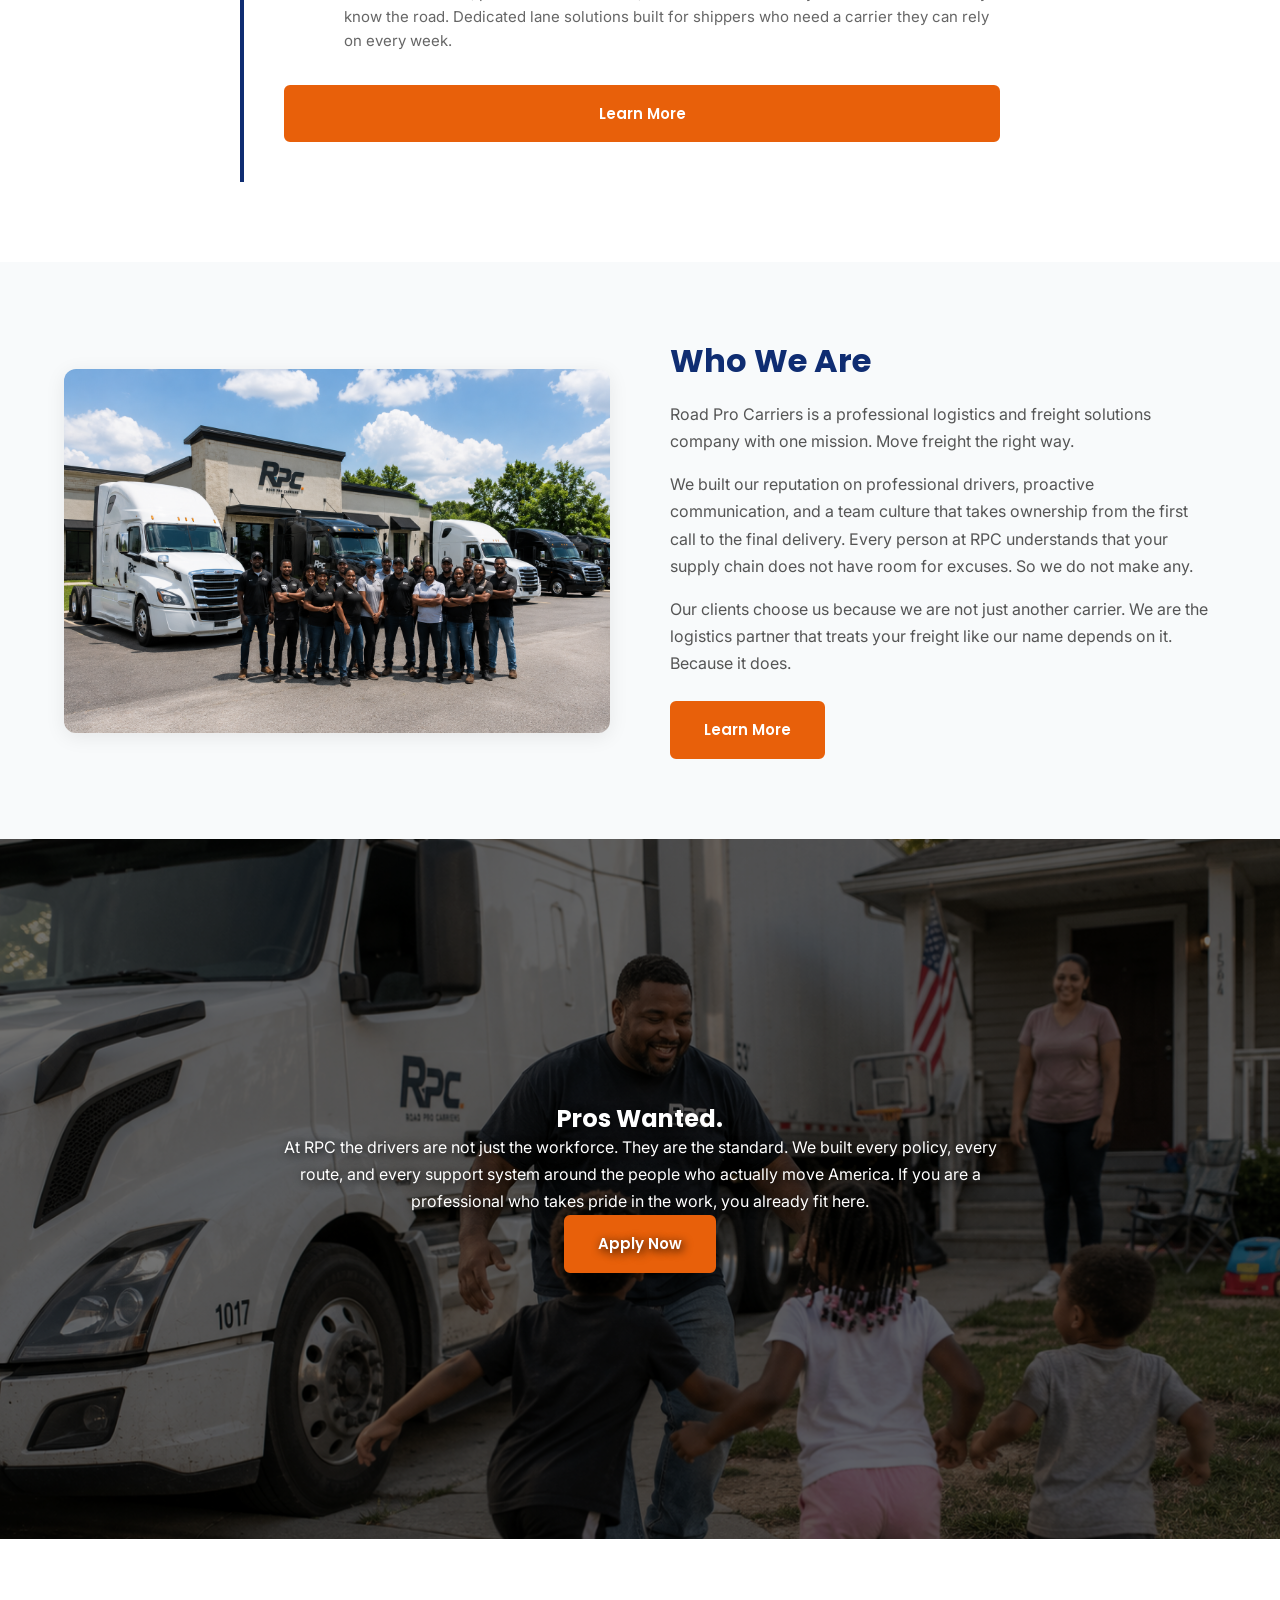
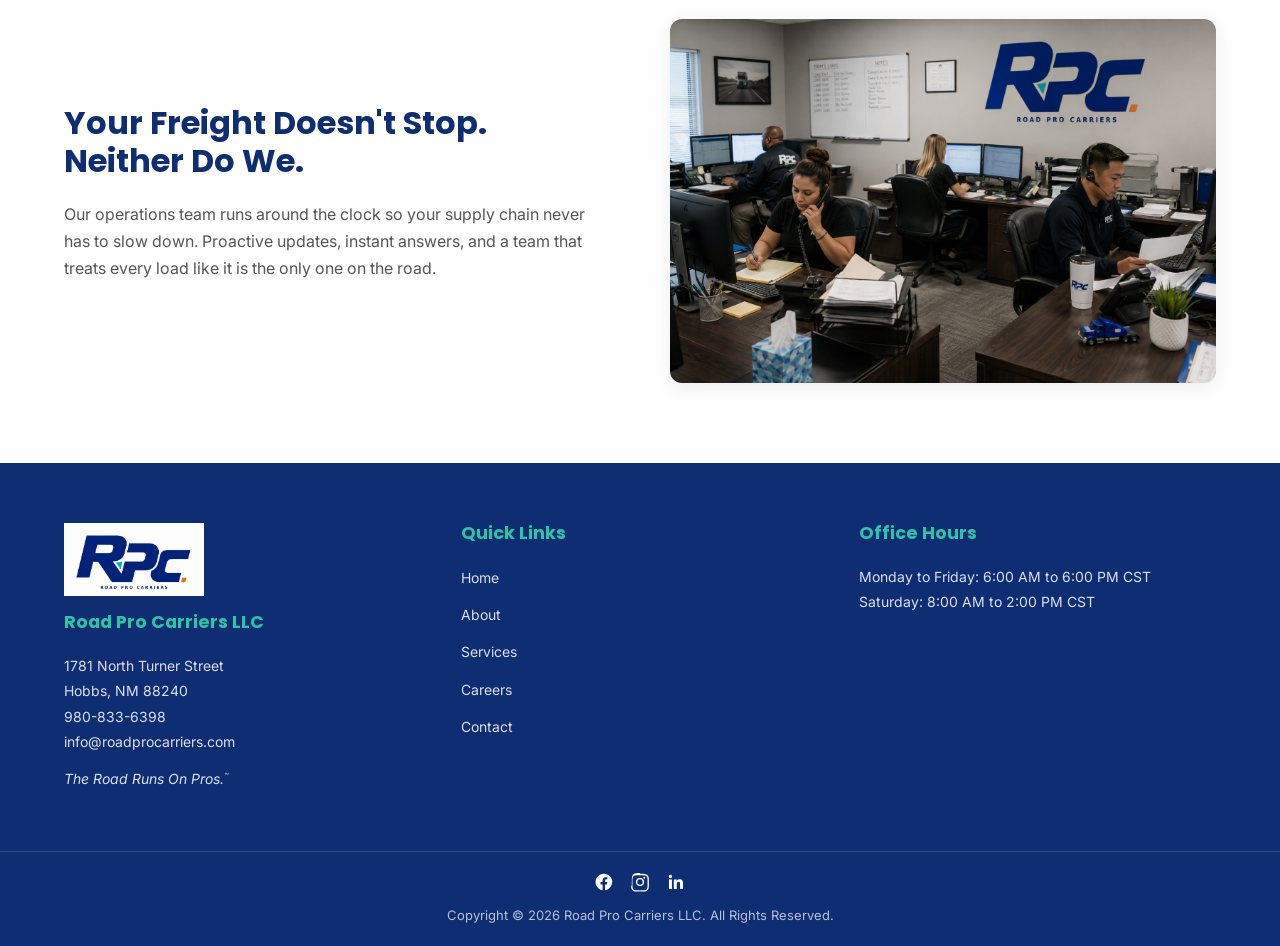
==== commit 6bb6bc90: "Add social media icons to footer" ====
--- a/index.html
+++ b/index.html
@@ -25,7 +25,7 @@
         <a href="careers.html">Careers</a>
         <a href="contact.html">Contact</a>
         <a href="driver-login.html" class="btn btn-teal nav-login">Driver Login</a>
-      <a href="dispatch/" class="btn btn-navy nav-admin">Dispatch</a>
+      <a href="portals.html" class="btn btn-navy nav-admin">Dispatch</a>
       </nav>
     </div>
   </header>
@@ -155,7 +155,7 @@
         <p>Saturday: 8:00 AM to 2:00 PM CST</p>
       </div>
     </div>
-    <div class="footer-bottom">
+    <div class="footer-bottom"><div class="footer-social"><a href="https://www.facebook.com/roadprocarriers" target="_blank" rel="noopener" aria-label="Facebook"><svg xmlns="http://www.w3.org/2000/svg" viewBox="0 0 24 24" width="20" height="20" fill="currentColor"><path d="M22 12.06C22 6.48 17.52 2 11.94 2 6.35 2 1.87 6.48 1.87 12.06c0 5.02 3.66 9.18 8.44 9.94v-7.03H7.9v-2.91h2.41V9.91c0-2.38 1.42-3.7 3.6-3.7 1.04 0 2.13.19 2.13.19v2.34h-1.2c-1.18 0-1.55.73-1.55 1.48v1.78h2.64l-.42 2.91h-2.22V22c4.78-.76 8.44-4.92 8.44-9.94Z"/></svg></a><a href="https://www.instagram.com/roadprocarriers" target="_blank" rel="noopener" aria-label="Instagram"><svg xmlns="http://www.w3.org/2000/svg" viewBox="0 0 24 24" width="20" height="20" fill="currentColor"><path d="M12 2.2c3.2 0 3.58.01 4.85.07 1.17.05 1.97.24 2.43.4a4.9 4.9 0 0 1 1.77 1.15 4.9 4.9 0 0 1 1.15 1.77c.16.46.35 1.26.4 2.43.06 1.27.07 1.65.07 4.85s-.01 3.58-.07 4.85c-.05 1.17-.24 1.97-.4 2.43a4.9 4.9 0 0 1-1.15 1.77 4.9 4.9 0 0 1-1.77 1.15c-.46.16-1.26.35-2.43.4-1.27.06-1.65.07-4.85.07s-3.58-.01-4.85-.07c-1.17-.05-1.97-.24-2.43-.4a4.9 4.9 0 0 1-1.77-1.15 4.9 4.9 0 0 1-1.15-1.77c-.16-.46-.35-1.26-.4-2.43C2.21 15.58 2.2 15.2 2.2 12s.01-3.58.07-4.85c.05-1.17.24-1.97.4-2.43a4.9 4.9 0 0 1 1.15-1.77A4.9 4.9 0 0 1 5.59 1.8c.46-.16 1.26-.35 2.43-.4C9.29 1.34 9.67 1.33 12 1.33Zm0 1.8c-3.15 0-3.52.01-4.76.07-1.03.05-1.6.22-1.97.36a3.1 3.1 0 0 0-1.15.75c-.36.35-.58.7-.75 1.15-.14.37-.31.94-.36 1.97-.06 1.24-.07 1.61-.07 4.76s.01 3.52.07 4.76c.05 1.03.22 1.6.36 1.97.17.45.39.8.75 1.15.35.36.7.58 1.15.75.37.14.94.31 1.97.36 1.24.06 1.61.07 4.76.07s3.52-.01 4.76-.07c1.03-.05 1.6-.22 1.97-.36a3.1 3.1 0 0 0 1.15-.75c.36-.35.58-.7.75-1.15.14-.37.31-.94.36-1.97.06-1.24.07-1.61.07-4.76s-.01-3.52-.07-4.76c-.05-1.03-.22-1.6-.36-1.97a3.1 3.1 0 0 0-.75-1.15 3.1 3.1 0 0 0-1.15-.75c-.37-.14-.94-.31-1.97-.36-1.24-.06-1.61-.07-4.76-.07Zm0 3.06a4.94 4.94 0 1 1 0 9.88 4.94 4.94 0 0 1 0-9.88Zm0 8.14a3.2 3.2 0 1 0 0-6.4 3.2 3.2 0 0 0 0 6.4Zm6.29-8.34a1.15 1.15 0 1 1-2.3 0 1.15 1.15 0 0 1 2.3 0Z"/></svg></a><a href="https://www.linkedin.com/company/roadprocarriers" target="_blank" rel="noopener" aria-label="LinkedIn"><svg xmlns="http://www.w3.org/2000/svg" viewBox="0 0 24 24" width="20" height="20" fill="currentColor"><path d="M20.45 20.45h-3.55v-5.57c0-1.33-.02-3.04-1.85-3.04-1.86 0-2.14 1.45-2.14 2.94v5.67H9.36V9h3.41v1.56h.05c.48-.9 1.63-1.85 3.36-1.85 3.6 0 4.27 2.37 4.27 5.45v6.29ZM5.34 7.43a2.06 2.06 0 1 1 0-4.12 2.06 2.06 0 0 1 0 4.12ZM7.12 20.45H3.56V9h3.56v11.45Z"/></svg></a></div>
       <p>Copyright &copy; 2026 Road Pro Carriers LLC. All Rights Reserved.</p>
     </div>
   </footer>
--- a/styles.css
+++ b/styles.css
@@ -889,7 +889,7 @@
   margin-bottom: 10px;
 }
 
-.footer-bottom {
+.footer-social{display:flex;justify-content:center;gap:16px;margin-bottom:12px}.footer-social a{color:#FFFFFF;display:inline-flex;transition:color 0.3s ease}.footer-social a:hover{color:#2BC4A4}.footer-bottom {
   border-top: 1px solid rgba(255, 255, 255, 0.15);
   text-align: center;
   padding: 20px 24px;
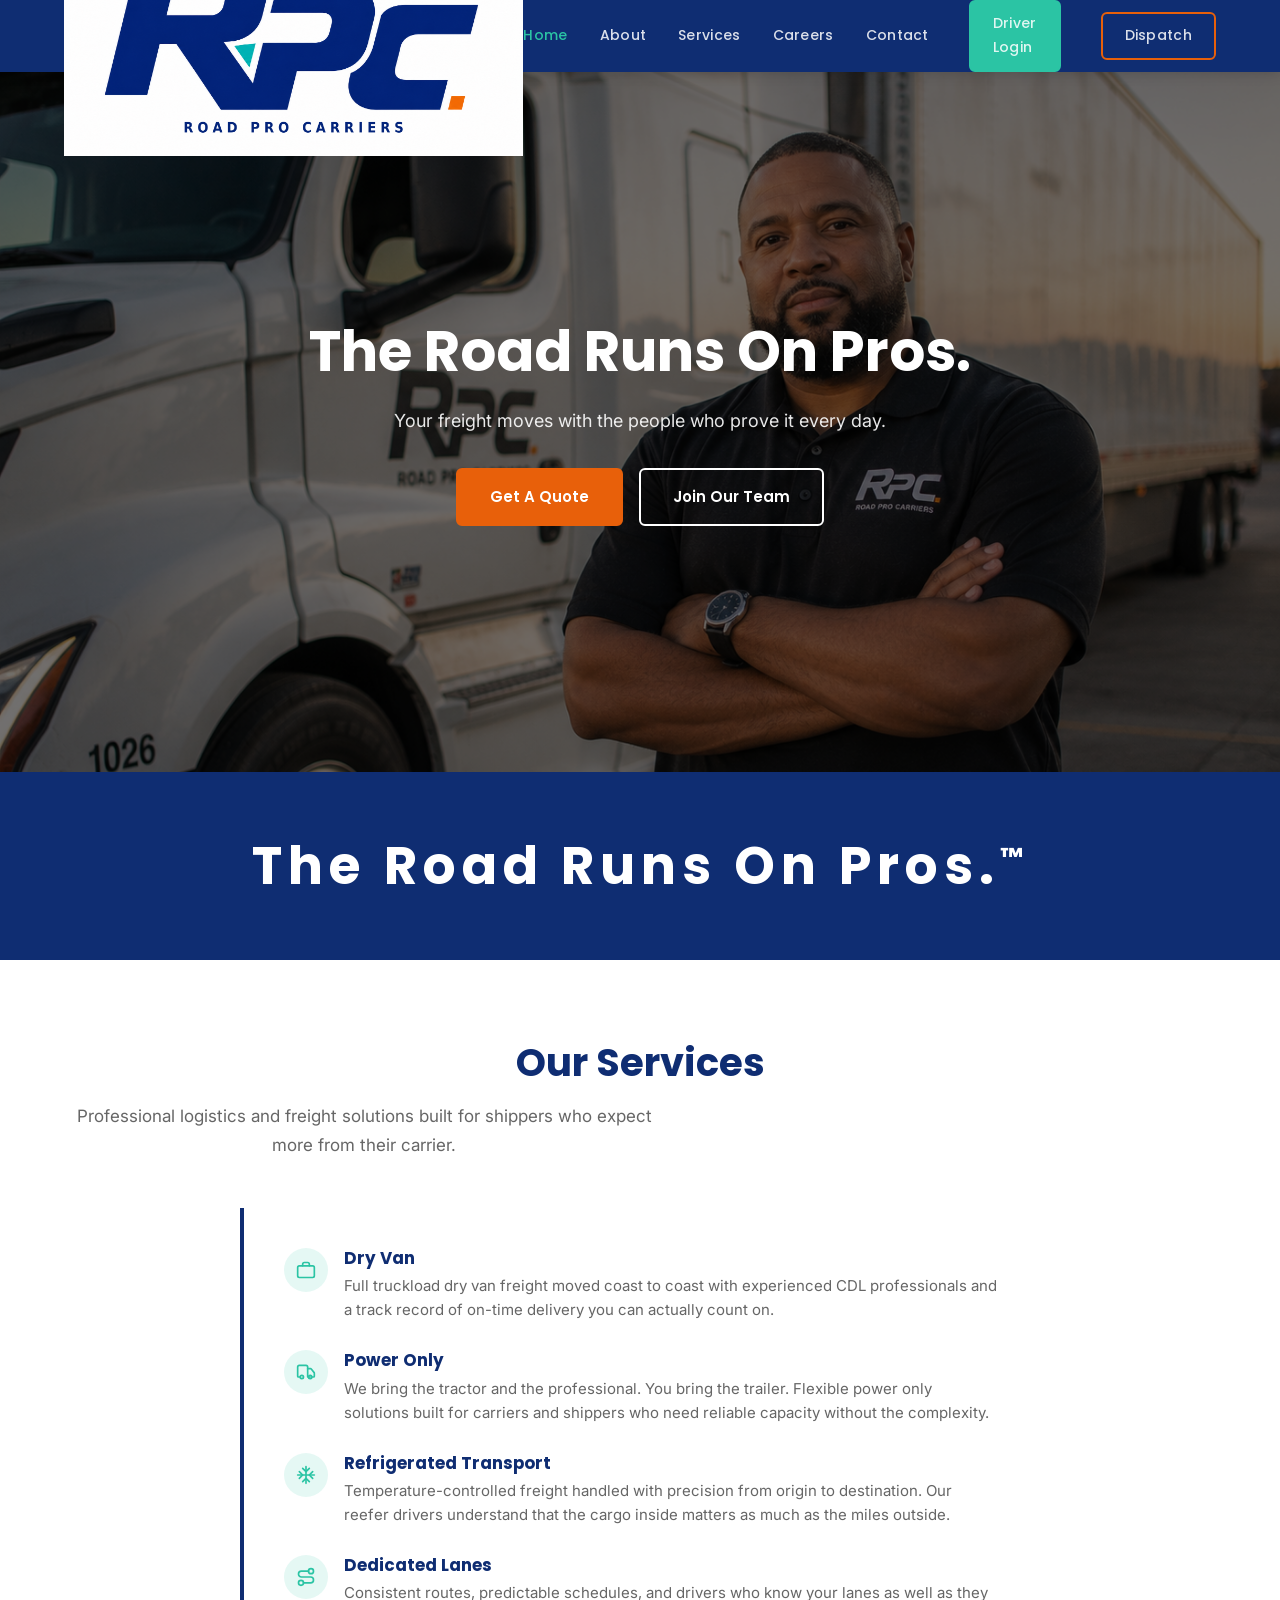
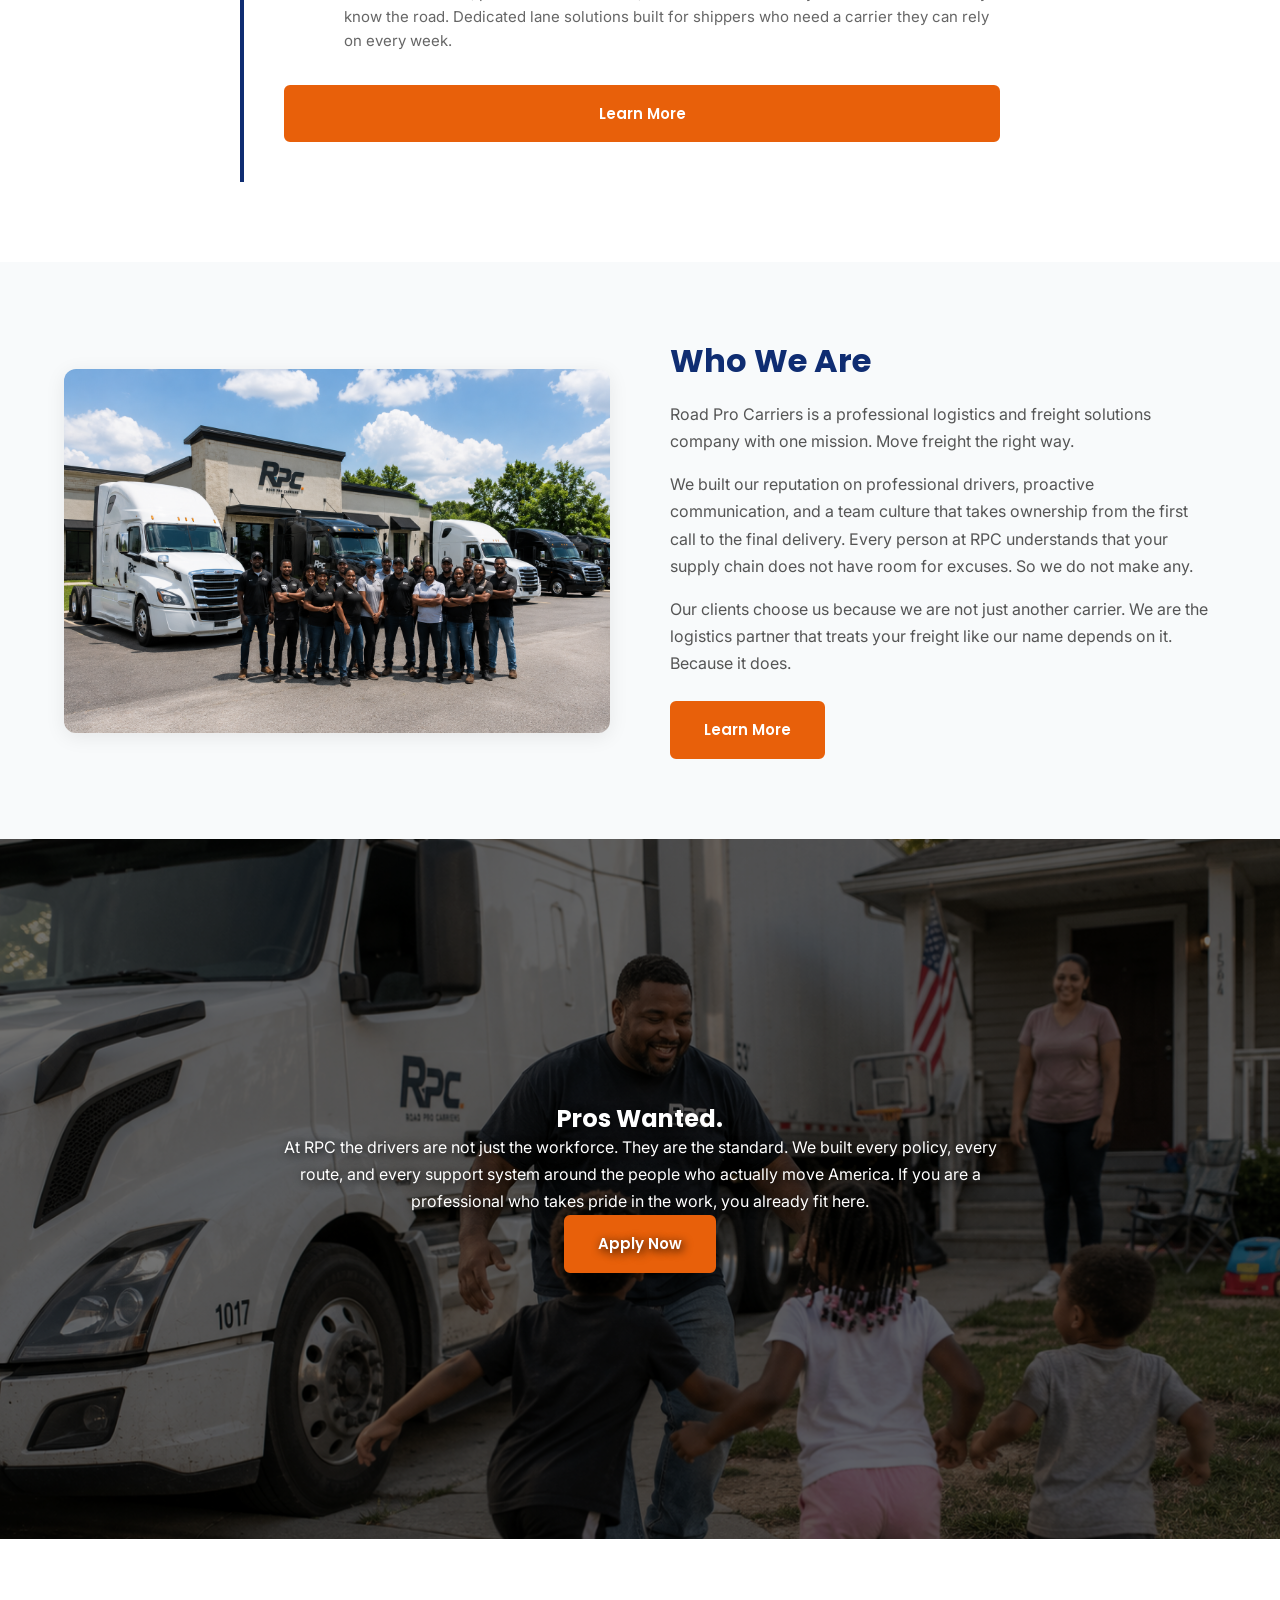
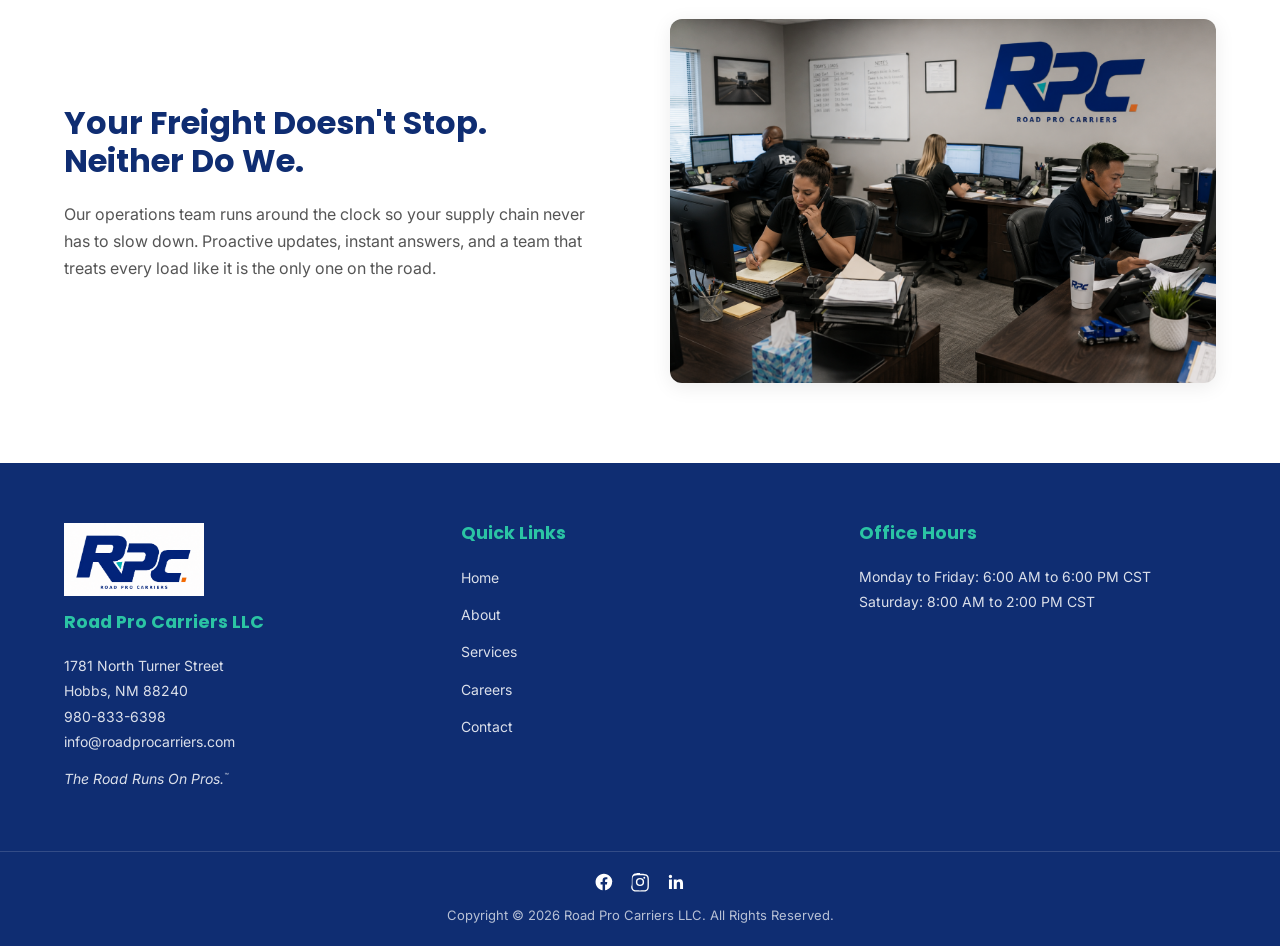
==== commit e1fb6c54: "Update index.html" ====
--- a/index.html
+++ b/index.html
@@ -11,7 +11,7 @@
 
   <header class="site-header">
     <div class="header-inner">
-      <a href="index.html" class="logo">
+      <a href="https://www.roadprocarriers.com class="logo">
         <img src="images/logo.png" alt="Road Pro Carriers LLC">
       </a>
       <input type="checkbox" id="nav-toggle" class="nav-toggle">
@@ -155,7 +155,7 @@
         <p>Saturday: 8:00 AM to 2:00 PM CST</p>
       </div>
     </div>
-    <div class="footer-bottom"><div class="footer-social"><a href="https://www.facebook.com/roadprocarriers" target="_blank" rel="noopener" aria-label="Facebook"><svg xmlns="http://www.w3.org/2000/svg" viewBox="0 0 24 24" width="20" height="20" fill="currentColor"><path d="M22 12.06C22 6.48 17.52 2 11.94 2 6.35 2 1.87 6.48 1.87 12.06c0 5.02 3.66 9.18 8.44 9.94v-7.03H7.9v-2.91h2.41V9.91c0-2.38 1.42-3.7 3.6-3.7 1.04 0 2.13.19 2.13.19v2.34h-1.2c-1.18 0-1.55.73-1.55 1.48v1.78h2.64l-.42 2.91h-2.22V22c4.78-.76 8.44-4.92 8.44-9.94Z"/></svg></a><a href="https://www.instagram.com/roadprocarriers" target="_blank" rel="noopener" aria-label="Instagram"><svg xmlns="http://www.w3.org/2000/svg" viewBox="0 0 24 24" width="20" height="20" fill="currentColor"><path d="M12 2.2c3.2 0 3.58.01 4.85.07 1.17.05 1.97.24 2.43.4a4.9 4.9 0 0 1 1.77 1.15 4.9 4.9 0 0 1 1.15 1.77c.16.46.35 1.26.4 2.43.06 1.27.07 1.65.07 4.85s-.01 3.58-.07 4.85c-.05 1.17-.24 1.97-.4 2.43a4.9 4.9 0 0 1-1.15 1.77 4.9 4.9 0 0 1-1.77 1.15c-.46.16-1.26.35-2.43.4-1.27.06-1.65.07-4.85.07s-3.58-.01-4.85-.07c-1.17-.05-1.97-.24-2.43-.4a4.9 4.9 0 0 1-1.77-1.15 4.9 4.9 0 0 1-1.15-1.77c-.16-.46-.35-1.26-.4-2.43C2.21 15.58 2.2 15.2 2.2 12s.01-3.58.07-4.85c.05-1.17.24-1.97.4-2.43a4.9 4.9 0 0 1 1.15-1.77A4.9 4.9 0 0 1 5.59 1.8c.46-.16 1.26-.35 2.43-.4C9.29 1.34 9.67 1.33 12 1.33Zm0 1.8c-3.15 0-3.52.01-4.76.07-1.03.05-1.6.22-1.97.36a3.1 3.1 0 0 0-1.15.75c-.36.35-.58.7-.75 1.15-.14.37-.31.94-.36 1.97-.06 1.24-.07 1.61-.07 4.76s.01 3.52.07 4.76c.05 1.03.22 1.6.36 1.97.17.45.39.8.75 1.15.35.36.7.58 1.15.75.37.14.94.31 1.97.36 1.24.06 1.61.07 4.76.07s3.52-.01 4.76-.07c1.03-.05 1.6-.22 1.97-.36a3.1 3.1 0 0 0 1.15-.75c.36-.35.58-.7.75-1.15.14-.37.31-.94.36-1.97.06-1.24.07-1.61.07-4.76s-.01-3.52-.07-4.76c-.05-1.03-.22-1.6-.36-1.97a3.1 3.1 0 0 0-.75-1.15 3.1 3.1 0 0 0-1.15-.75c-.37-.14-.94-.31-1.97-.36-1.24-.06-1.61-.07-4.76-.07Zm0 3.06a4.94 4.94 0 1 1 0 9.88 4.94 4.94 0 0 1 0-9.88Zm0 8.14a3.2 3.2 0 1 0 0-6.4 3.2 3.2 0 0 0 0 6.4Zm6.29-8.34a1.15 1.15 0 1 1-2.3 0 1.15 1.15 0 0 1 2.3 0Z"/></svg></a><a href="https://www.linkedin.com/company/roadprocarriers" target="_blank" rel="noopener" aria-label="LinkedIn"><svg xmlns="http://www.w3.org/2000/svg" viewBox="0 0 24 24" width="20" height="20" fill="currentColor"><path d="M20.45 20.45h-3.55v-5.57c0-1.33-.02-3.04-1.85-3.04-1.86 0-2.14 1.45-2.14 2.94v5.67H9.36V9h3.41v1.56h.05c.48-.9 1.63-1.85 3.36-1.85 3.6 0 4.27 2.37 4.27 5.45v6.29ZM5.34 7.43a2.06 2.06 0 1 1 0-4.12 2.06 2.06 0 0 1 0 4.12ZM7.12 20.45H3.56V9h3.56v11.45Z"/></svg></a></div>
+    <div class="footer-bottom"><div class="footer-social"><a href="https://www.facebook.com/profile.php?id=1209260988936716" target="_blank" rel="noopener noreferrer" aria-label="Facebook"><svg xmlns="http://www.w3.org/2000/svg" viewBox="0 0 24 24" width="20" height="20" fill="currentColor"><path d="M22 12.06C22 6.48 17.52 2 11.94 2 6.35 2 1.87 6.48 1.87 12.06c0 5.02 3.66 9.18 8.44 9.94v-7.03H7.9v-2.91h2.41V9.91c0-2.38 1.42-3.7 3.6-3.7 1.04 0 2.13.19 2.13.19v2.34h-1.2c-1.18 0-1.55.73-1.55 1.48v1.78h2.64l-.42 2.91h-2.22V22c4.78-.76 8.44-4.92 8.44-9.94Z"/></svg></a><a href="https://www.instagram.com/roadprocarriers" target="_blank" rel="noopener noreferrer" aria-label="Instagram"><svg xmlns="http://www.w3.org/2000/svg" viewBox="0 0 24 24" width="20" height="20" fill="currentColor"><path d="M12 2.2c3.2 0 3.58.01 4.85.07 1.17.05 1.97.24 2.43.4a4.9 4.9 0 0 1 1.77 1.15 4.9 4.9 0 0 1 1.15 1.77c.16.46.35 1.26.4 2.43.06 1.27.07 1.65.07 4.85s-.01 3.58-.07 4.85c-.05 1.17-.24 1.97-.4 2.43a4.9 4.9 0 0 1-1.15 1.77 4.9 4.9 0 0 1-1.77 1.15c-.46.16-1.26.35-2.43.4-1.27.06-1.65.07-4.85.07s-3.58-.01-4.85-.07c-1.17-.05-1.97-.24-2.43-.4a4.9 4.9 0 0 1-1.77-1.15 4.9 4.9 0 0 1-1.15-1.77c-.16-.46-.35-1.26-.4-2.43C2.21 15.58 2.2 15.2 2.2 12s.01-3.58.07-4.85c.05-1.17.24-1.97.4-2.43a4.9 4.9 0 0 1 1.15-1.77A4.9 4.9 0 0 1 5.59 1.8c.46-.16 1.26-.35 2.43-.4C9.29 1.34 9.67 1.33 12 1.33Zm0 1.8c-3.15 0-3.52.01-4.76.07-1.03.05-1.6.22-1.97.36a3.1 3.1 0 0 0-1.15.75c-.36.35-.58.7-.75 1.15-.14.37-.31.94-.36 1.97-.06 1.24-.07 1.61-.07 4.76s.01 3.52.07 4.76c.05 1.03.22 1.6.36 1.97.17.45.39.8.75 1.15.35.36.7.58 1.15.75.37.14.94.31 1.97.36 1.24.06 1.61.07 4.76.07s3.52-.01 4.76-.07c1.03-.05 1.6-.22 1.97-.36a3.1 3.1 0 0 0 1.15-.75c.36-.35.58-.7.75-1.15.14-.37.31-.94.36-1.97.06-1.24.07-1.61.07-4.76s-.01-3.52-.07-4.76c-.05-1.03-.22-1.6-.36-1.97a3.1 3.1 0 0 0-.75-1.15 3.1 3.1 0 0 0-1.15-.75c-.37-.14-.94-.31-1.97-.36-1.24-.06-1.61-.07-4.76-.07Zm0 3.06a4.94 4.94 0 1 1 0 9.88 4.94 4.94 0 0 1 0-9.88Zm0 8.14a3.2 3.2 0 1 0 0-6.4 3.2 3.2 0 0 0 0 6.4Zm6.29-8.34a1.15 1.15 0 1 1-2.3 0 1.15 1.15 0 0 1 2.3 0Z"/></svg></a><a href="https://www.linkedin.com/company/roadprocarriers" target="_blank" rel="noopener noreferrer" aria-label="LinkedIn"><svg xmlns="http://www.w3.org/2000/svg" viewBox="0 0 24 24" width="20" height="20" fill="currentColor"><path d="M20.45 20.45h-3.55v-5.57c0-1.33-.02-3.04-1.85-3.04-1.86 0-2.14 1.45-2.14 2.94v5.67H9.36V9h3.41v1.56h.05c.48-.9 1.63-1.85 3.36-1.85 3.6 0 4.27 2.37 4.27 5.45v6.29ZM5.34 7.43a2.06 2.06 0 1 1 0-4.12 2.06 2.06 0 0 1 0 4.12ZM7.12 20.45H3.56V9h3.56v11.45Z"/></svg></a></div>
       <p>Copyright &copy; 2026 Road Pro Carriers LLC. All Rights Reserved.</p>
     </div>
   </footer>
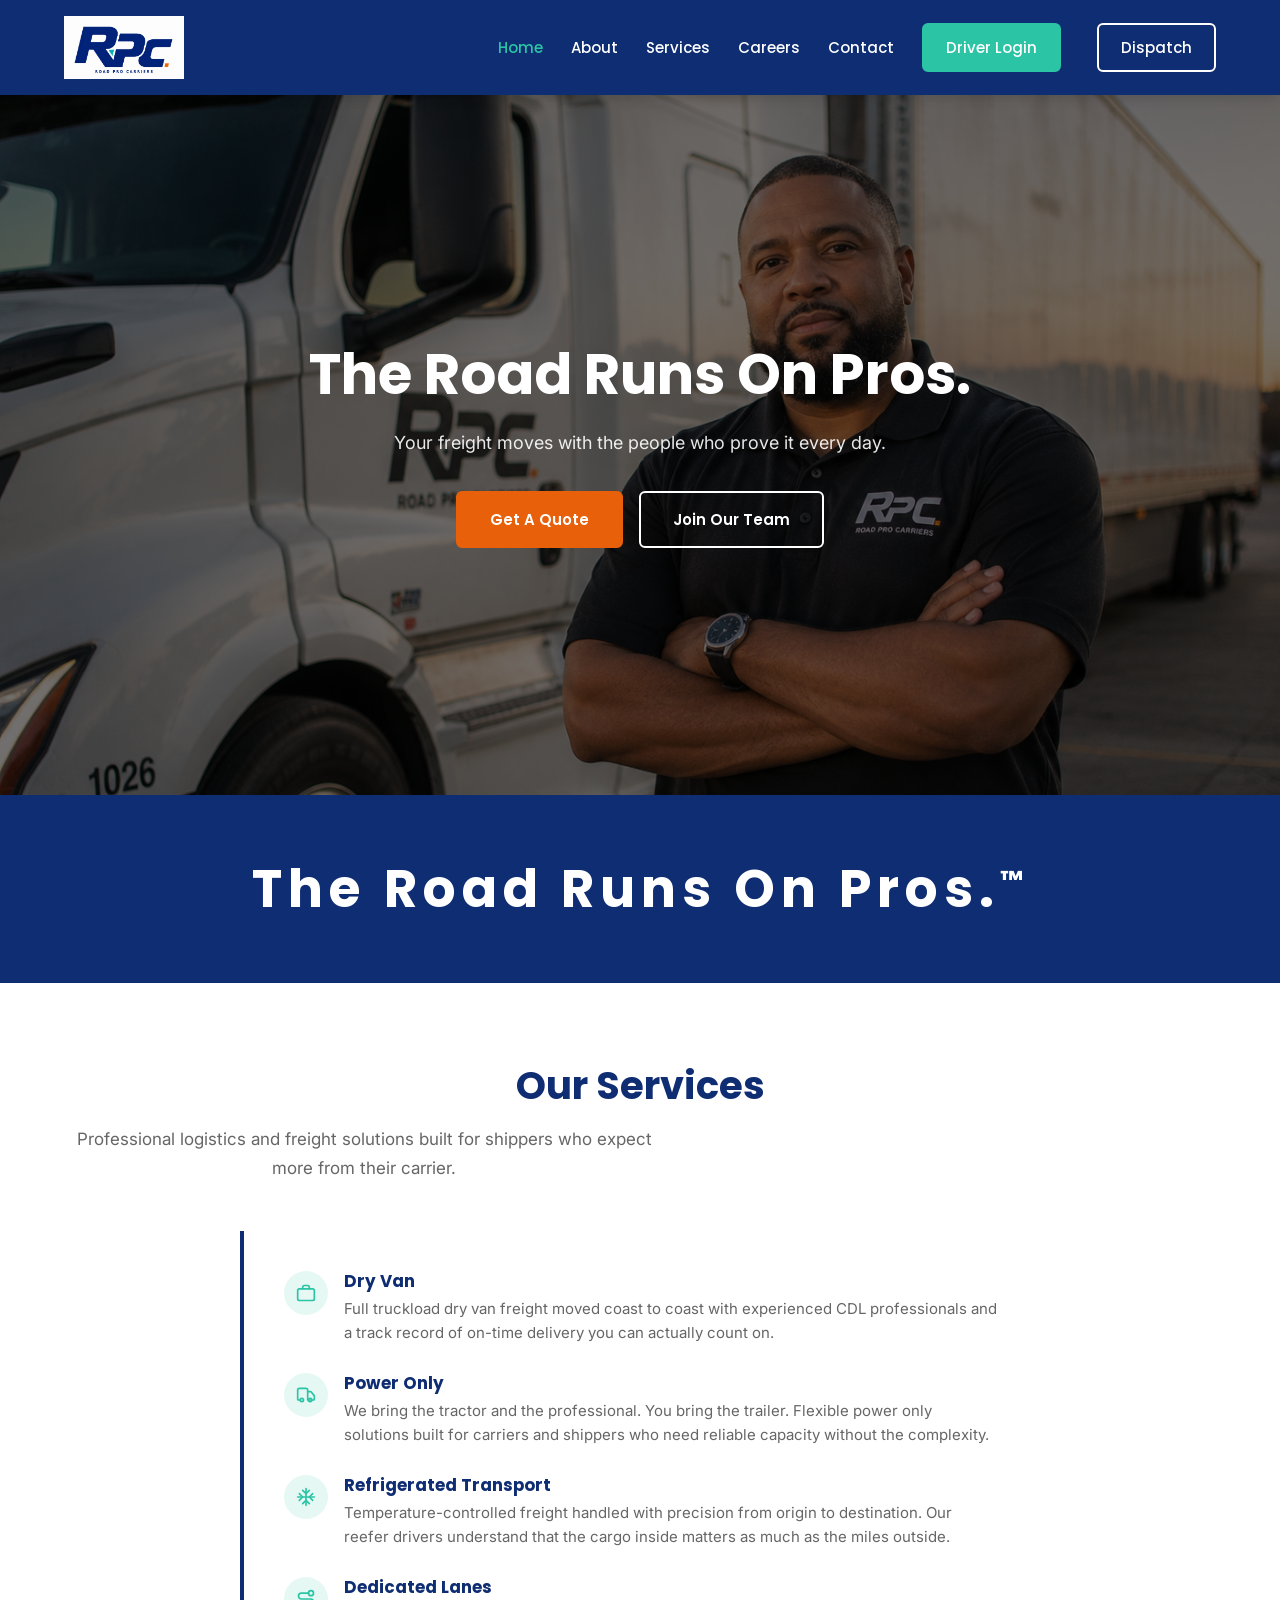
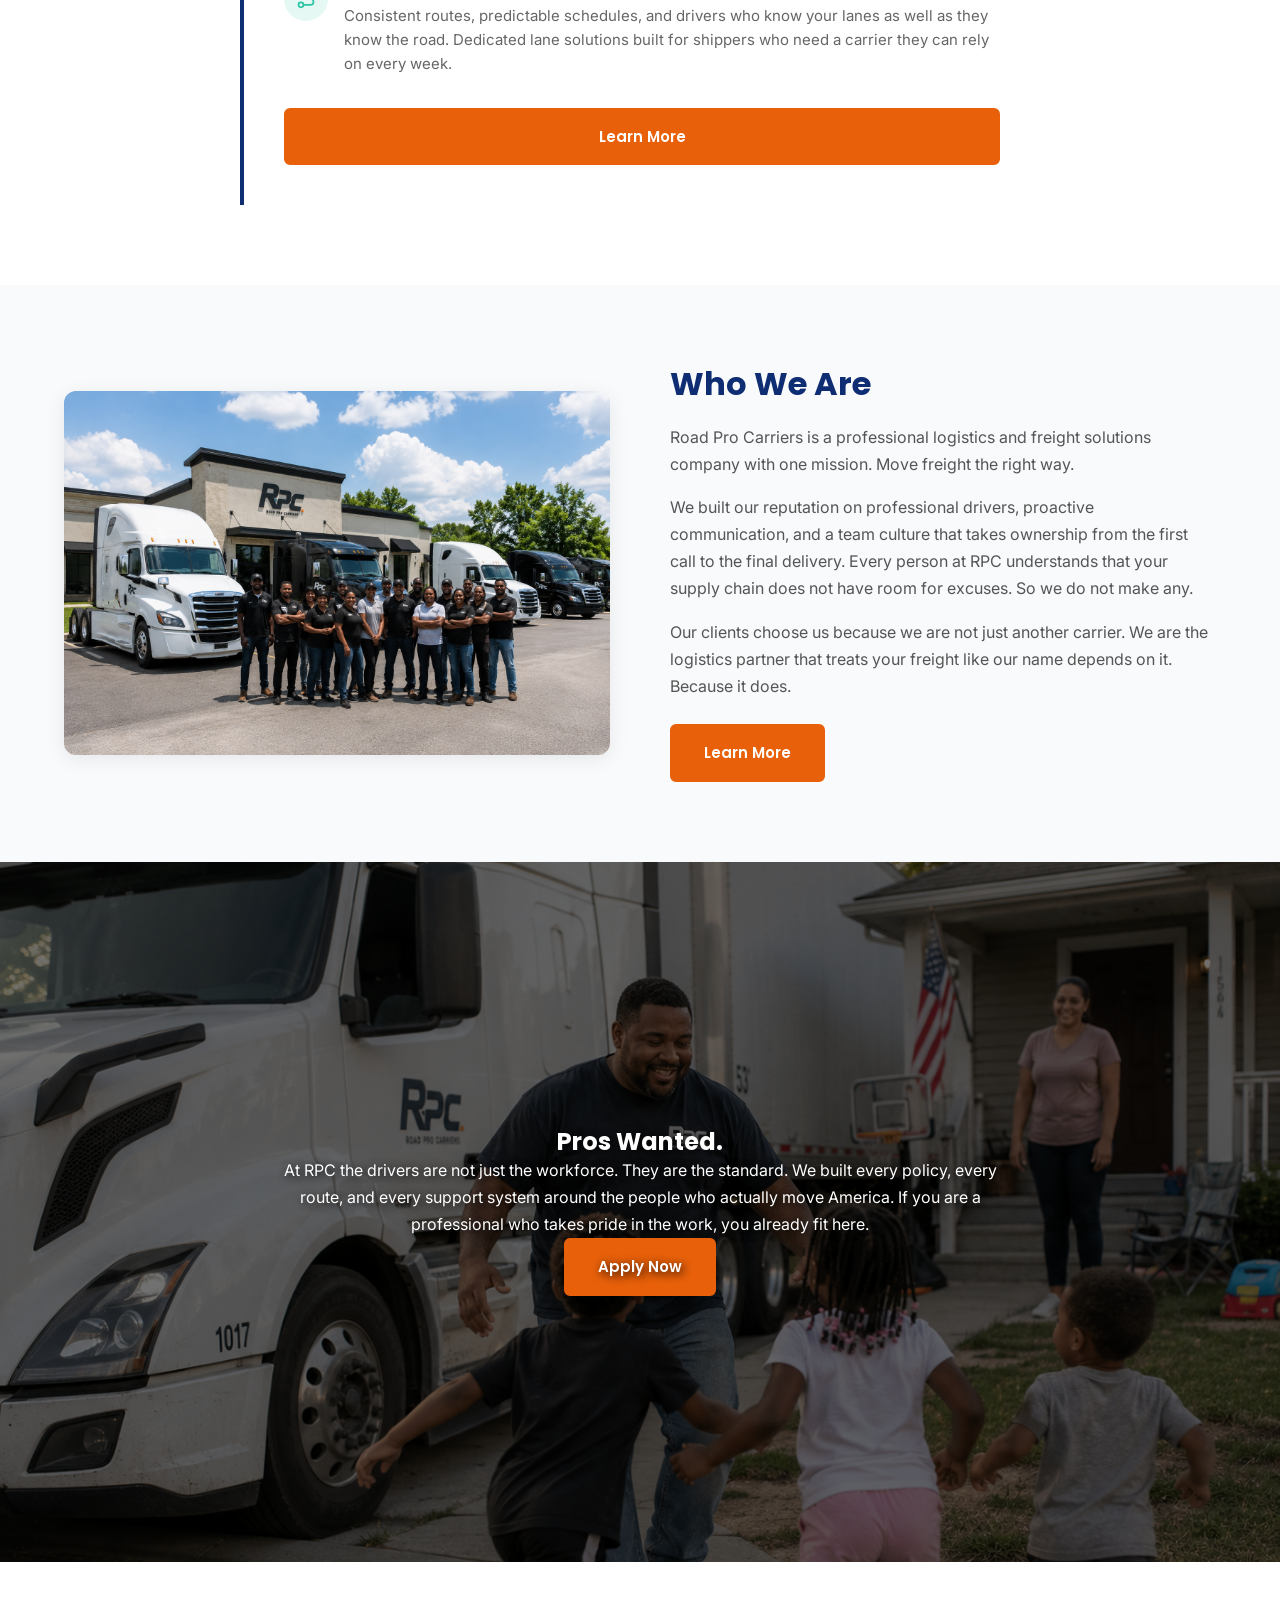
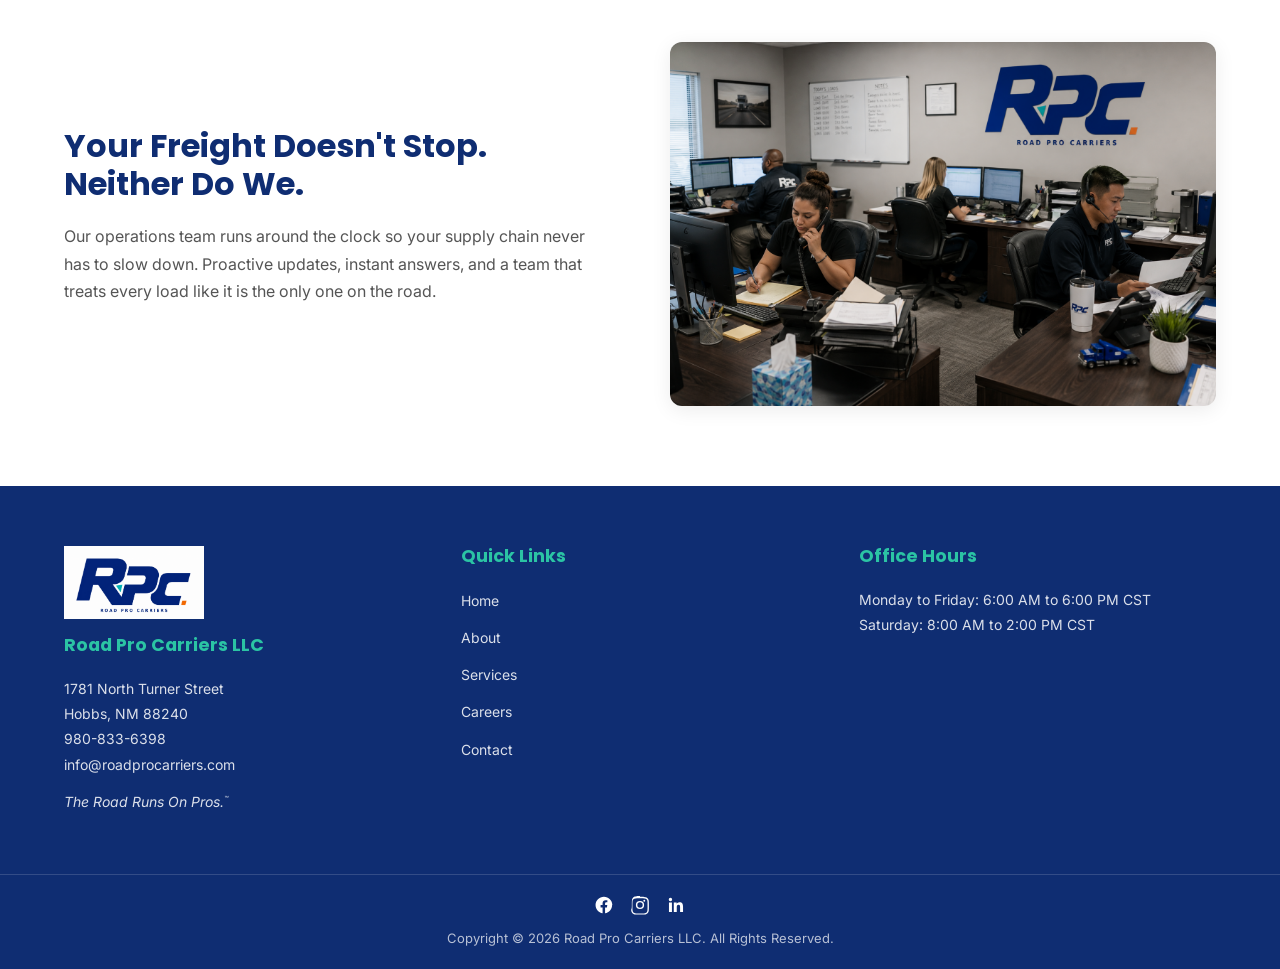
==== commit 22649387: "Fix broken logo href attribute (missing closing quote)" ====
--- a/index.html
+++ b/index.html
@@ -11,7 +11,7 @@
 
   <header class="site-header">
     <div class="header-inner">
-      <a href="https://www.roadprocarriers.com class="logo">
+      <a href="https://www.roadprocarriers.com" class="logo">
         <img src="images/logo.png" alt="Road Pro Carriers LLC">
       </a>
       <input type="checkbox" id="nav-toggle" class="nav-toggle">
--- a/styles.css
+++ b/styles.css
@@ -101,16 +101,16 @@
 }
 .btn-navy {
   background: transparent;
-  color: #E8600A;
-  border-color: #E8600A;
+  color: #FFFFFF;
+  border-color: #FFFFFF;
   border-width: 2px;
   font-weight: 600;
 }
 
 .btn-navy:hover {
-  background: #E8600A;
-  color: #FFFFFF;
-  border-color: #E8600A;
+  background: rgba(255, 255, 255, 0.12);
+  color: #FFFFFF;
+  border-color: #FFFFFF;
 }
 
 .nav-admin {
@@ -133,32 +133,31 @@
 }
 
 .header-inner {
+  display: flex;
+  align-items: center;
+  justify-content: space-between;
+  padding: 16px 24px;
   max-width: 1200px;
   margin: 0 auto;
-  padding: 0 24px;
+}
+
+.logo img {
+  max-width: 120px;
+  width: 120px;
+  height: auto;
+}
+
+.main-nav {
   display: flex;
   align-items: center;
-  justify-content: space-between;
-  height: 72px;
-}
-
-.logo img {
-  height: 48px;
-  width: auto;
-}
-
-.main-nav {
-  display: flex;
-  align-items: center;
-  gap: 32px;
+  gap: 28px;
 }
 
 .main-nav a {
-  color: rgba(255, 255, 255, 0.85);
+  color: #FFFFFF;
   font-family: 'Poppins', sans-serif;
   font-weight: 500;
-  font-size: 14px;
-  letter-spacing: 0.3px;
+  font-size: 15px;
   transition: color 0.3s ease;
 }
 
@@ -170,7 +169,6 @@
 .nav-login {
   padding: 10px 22px;
   font-size: 14px;
-  margin-left: 8px;
 }
 
 .nav-login:hover {
